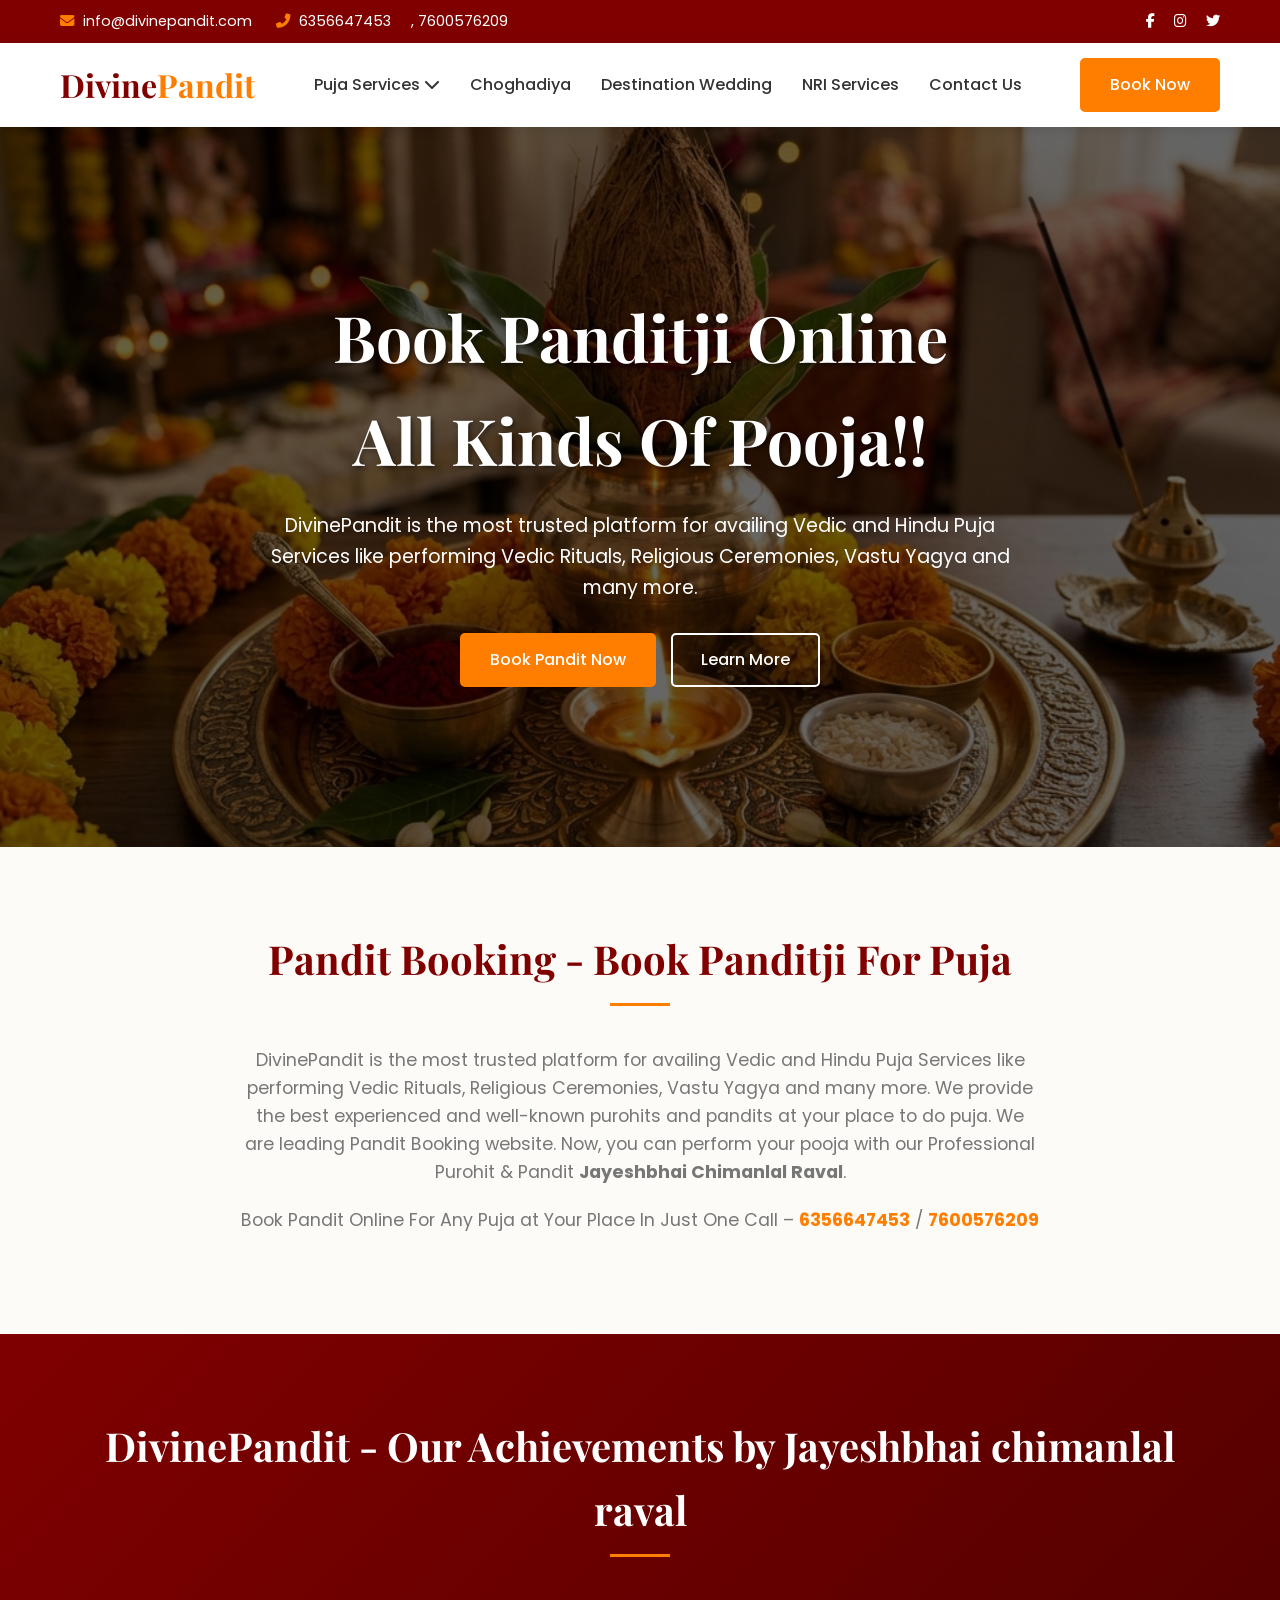
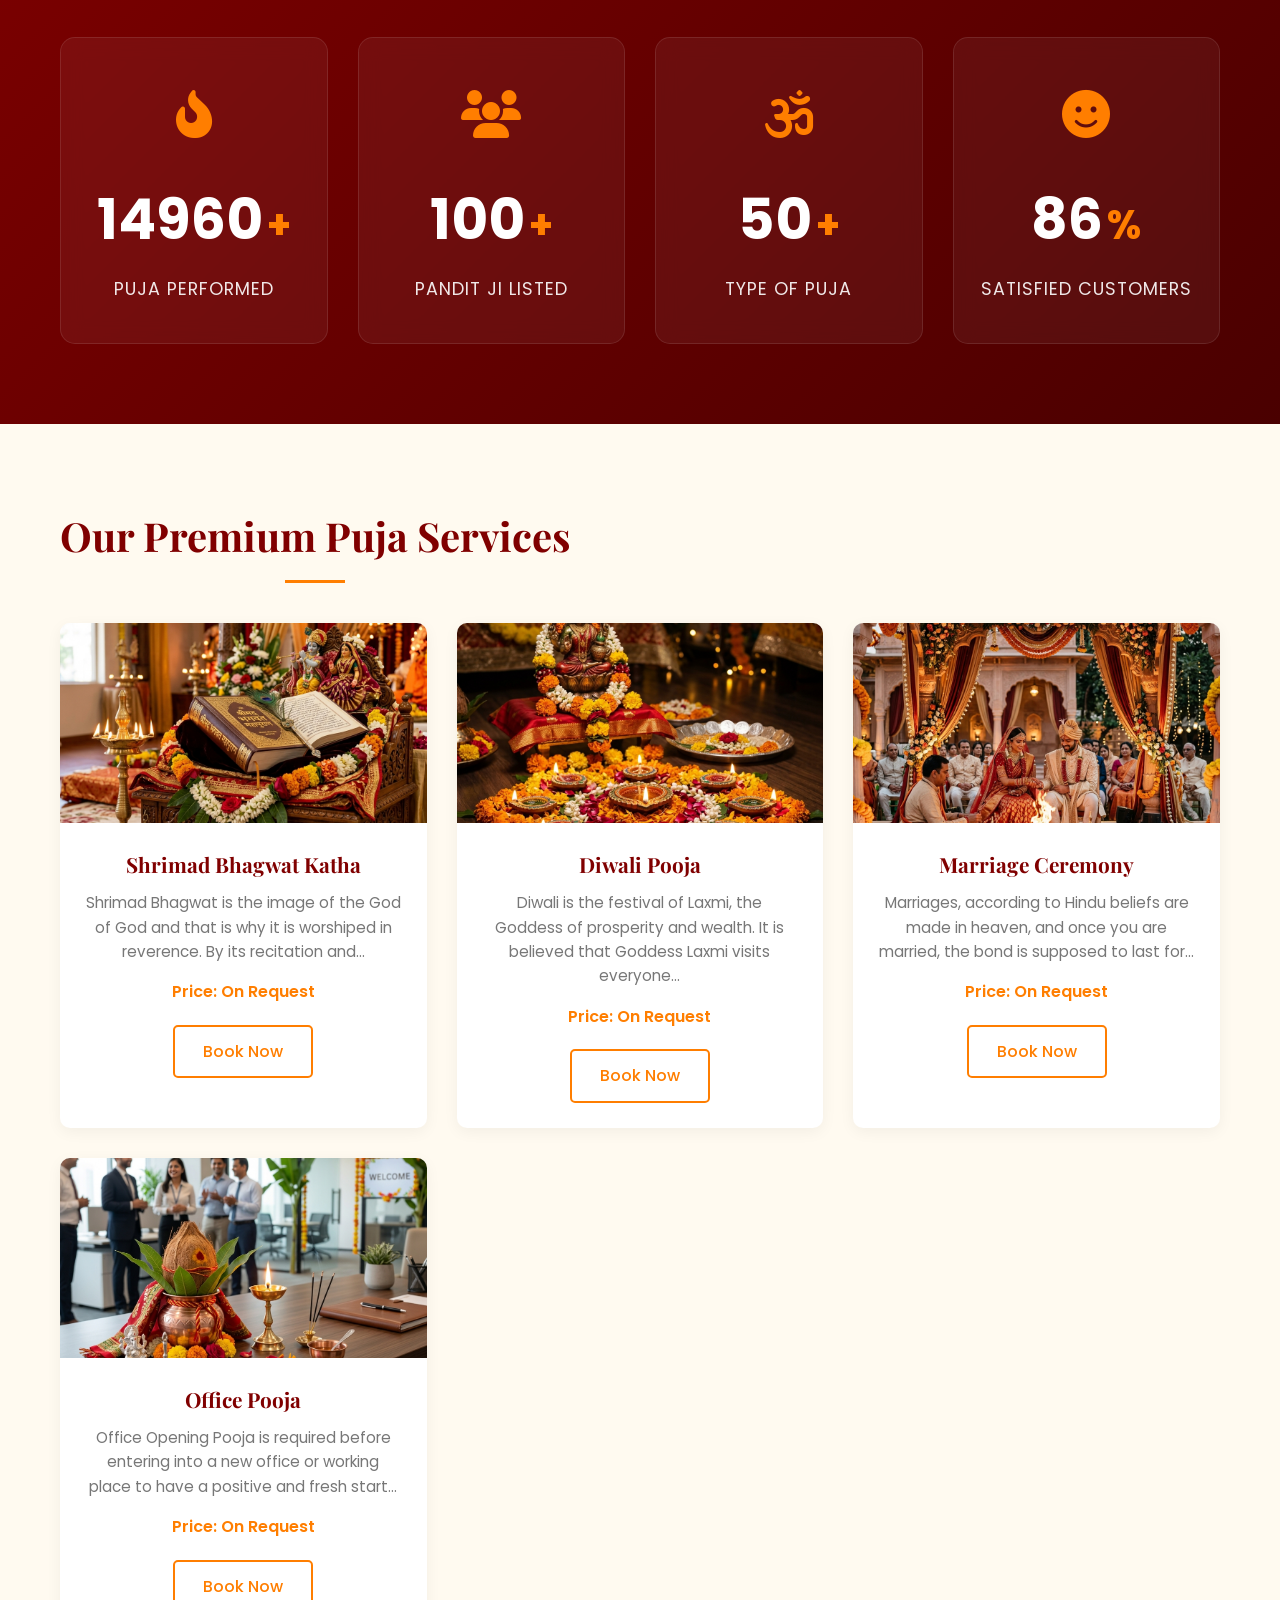
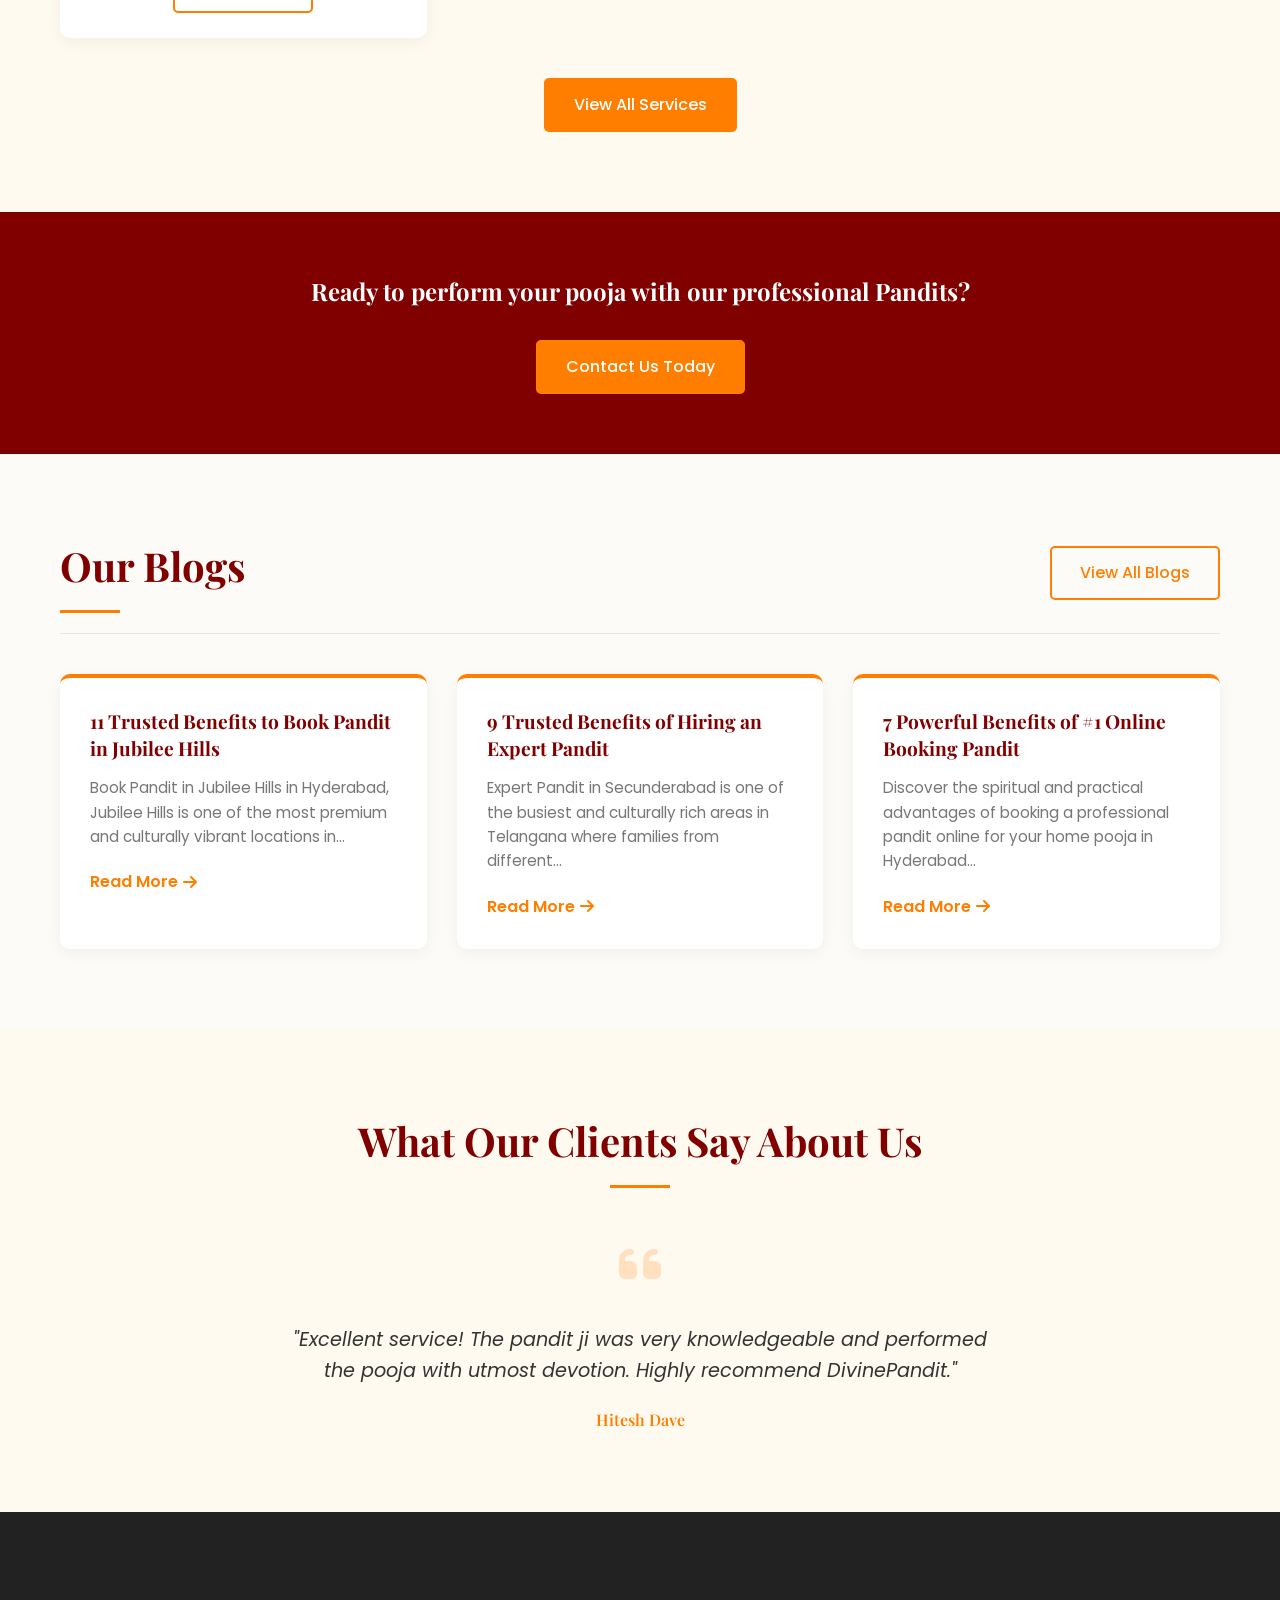
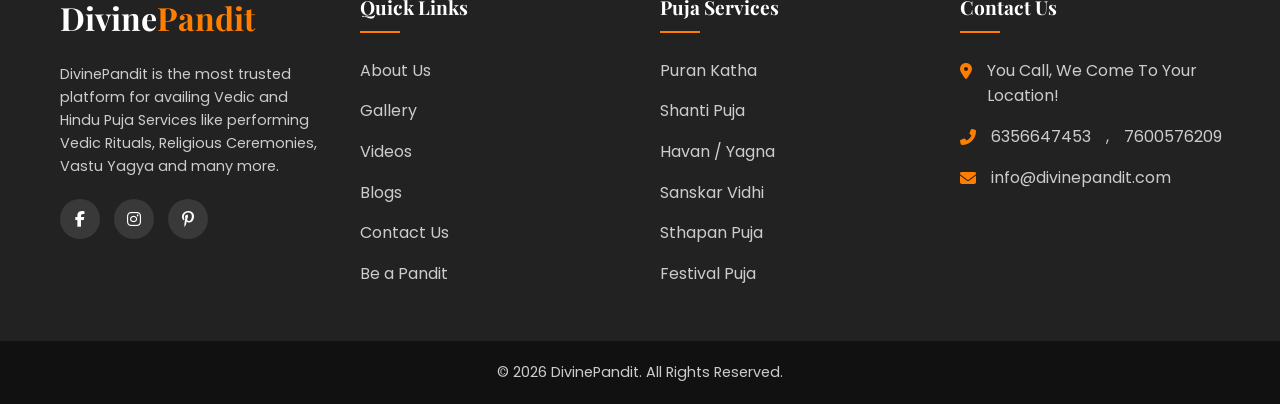
==== index.html @ 2e32670a "Initial commit" ====
<!DOCTYPE html>
<html lang="en">

<head>
    <meta charset="UTF-8">
    <meta name="viewport" content="width=device-width, initial-scale=1.0">
    <title>DivinePandit | Book Panditji Online</title>
    <meta name="description"
        content="Book online qualified and acknowledged Pandit ji for any occasions. Booking available for Havan Yagna, Marriage, Satyanarayan Katha, office puja, etc.">
    <!-- Google Fonts -->
    <link rel="preconnect" href="https://fonts.googleapis.com">
    <link rel="preconnect" href="https://fonts.gstatic.com" crossorigin>
    <link
        href="https://fonts.googleapis.com/css2?family=Poppins:wght@300;400;500;600;700&family=Playfair+Display:wght@500;700&display=swap"
        rel="stylesheet">
    <!-- FontAwesome for Icons -->
    <link rel="stylesheet" href="https://cdnjs.cloudflare.com/ajax/libs/font-awesome/6.4.0/css/all.min.css">
    <link rel="stylesheet" href="style.css">
</head>

<body>
    <!-- Topbar -->
    <div class="topbar">
        <div class="container">
            <div class="topbar-left">
                <a href="mailto:info@divinepandit.com"><i class="fas fa-envelope"></i> info@divinepandit.com</a>
                <a href="tel:+916356647453"><i class="fas fa-phone-alt"></i> 6356647453</a>,
                <a href="tel:+917600576209">7600576209</a>
            </div>
            <div class="topbar-right">
                <a href="#"><i class="fab fa-facebook-f"></i></a>
                <a href="#"><i class="fab fa-instagram"></i></a>
                <a href="#"><i class="fab fa-twitter"></i></a>
            </div>
        </div>
    </div>

    <!-- Header / Navbar -->
    <header class="header">
        <div class="container navbar">
            <a href="index.html" class="logo">
                Divine<span>Pandit</span>
            </a>
            <nav class="nav-links">
                <ul>
                    <li class="dropdown">
                        <a href="#services">Puja Services <i class="fas fa-chevron-down"></i></a>
                        <ul class="dropdown-menu">
                            <li class="dropdown-submenu">
                                <a href="#">Puran Katha <i class="fas fa-chevron-right"></i></a>
                                <ul class="dropdown-menu sub-menu">
                                    <li><a href="#">Bhagwat Katha</a></li>
                                    <li><a href="#">Shiv Maha Puran</a></li>
                                    <li><a href="#">Ram Katha</a></li>
                                    <li><a href="#">Shrimad Devi Bhagwat Puran</a></li>
                                </ul>
                            </li>
                            <li class="dropdown-submenu">
                                <a href="#">Shanti Puja <i class="fas fa-chevron-right"></i></a>
                                <ul class="dropdown-menu sub-menu">
                                    <li><a href="#">Narayanbali Pitrushraddh Vidhi</a></li>
                                    <li><a href="#">Kaal Sarp Yog</a></li>
                                    <li><a href="#">Nakshatra Shanti</a></li>
                                    <li><a href="#">Vastu Shanti</a></li>
                                    <li><a href="#">Nav Grah Shanti</a></li>
                                </ul>
                            </li>
                            <li class="dropdown-submenu">
                                <a href="#">Havan / Yagna <i class="fas fa-chevron-right"></i></a>
                                <ul class="dropdown-menu sub-menu">
                                    <li><a href="#">Marriage Ceremony</a></li>
                                    <li><a href="#">Shat Chandi Yagna</a></li>
                                    <li><a href="#">Rudra Havan</a></li>
                                    <li><a href="#">Sri Suktam Havan</a></li>
                                    <li><a href="#">Maha Mrityunjay Jap</a></li>
                                    <li><a href="#">Vishnu Yagna</a></li>
                                    <li><a href="#">Ganesh Yagna</a></li>
                                    <li><a href="#">Navchandi Yagna</a></li>
                                </ul>
                            </li>
                            <li class="dropdown-submenu">
                                <a href="#">Sanskar Vidhi <i class="fas fa-chevron-right"></i></a>
                                <ul class="dropdown-menu sub-menu">
                                    <li><a href="#">Chaul Sanskar</a></li>
                                    <li><a href="#">Namkaran Sanskar</a></li>
                                    <li><a href="#">Srimant Sanskar</a></li>
                                    <li><a href="#">Yagnopavit Sanskar</a></li>
                                </ul>
                            </li>
                            <li class="dropdown-submenu">
                                <a href="#">Sthapan Puja <i class="fas fa-chevron-right"></i></a>
                                <ul class="dropdown-menu sub-menu">
                                    <li><a href="#">Ghat Sthapna</a></li>
                                    <li><a href="#">Rudra Abhishek</a></li>
                                    <li><a href="#">Laghu Rudra</a></li>
                                    <li><a href="#">Maha Rudra Pooja</a></li>
                                    <li><a href="#">Ati Rudra Pooja</a></li>
                                    <li><a href="#">Murti Pranpratishtha</a></li>
                                </ul>
                            </li>
                            <li class="dropdown-submenu">
                                <a href="#">Festival Puja <i class="fas fa-chevron-right"></i></a>
                                <ul class="dropdown-menu sub-menu">
                                    <li><a href="#">Office Pooja</a></li>
                                    <li><a href="#">Diwali Pooja</a></li>
                                    <li><a href="#">Navratri Pooja</a></li>
                                    <li><a href="#">Durga Pooja</a></li>
                                    <li><a href="#">Lakshmi Pooja</a></li>
                                    <li><a href="#">Vishwakarma Pooja</a></li>
                                    <li><a href="#">Ganesh Pooja</a></li>
                                    <li><a href="#">SatyaNarayan Katha</a></li>
                                </ul>
                            </li>
                        </ul>
                    </li>
                    <li><a href="choghadiya.html">Choghadiya</a></li>
                    <li><a href="destination-wedding.html">Destination Wedding</a></li>
                    <li><a href="#">NRI Services</a></li>
                    <li><a href="contact-us.html">Contact Us</a></li>
                </ul>
            </nav>
            <div class="header-right">
                <a href="book-now.html" class="btn btn-primary">Book Now</a>
                <div class="mobile-menu-btn"><i class="fas fa-bars"></i></div>
            </div>
        </div>
    </header>

    <main>
        <!-- Hero Section -->
        <section class="hero"
            style="background-image: linear-gradient(rgba(0, 0, 0, 0.6), rgba(0, 0, 0, 0.6)), url('assets/images/hero_banner_1779175566471.png');">
            <div class="container hero-content">
                <h1>Book Panditji Online <br>All Kinds Of Pooja!!</h1>
                <p>DivinePandit is the most trusted platform for availing Vedic and Hindu Puja Services like performing
                    Vedic Rituals, Religious Ceremonies, Vastu Yagya and many more.</p>
                <div class="hero-buttons">
                    <a href="book-now.html" class="btn btn-primary">Book Pandit Now</a>
                    <a href="#" class="btn btn-secondary">Learn More</a>
                </div>
            </div>
        </section>

        <!-- About Intro Section -->
        <section class="intro-section section-padding">
            <div class="container text-center">
                <h2 class="section-title">Pandit Booking - Book Panditji For Puja</h2>
                <p class="intro-text">DivinePandit is the most trusted platform for availing Vedic and Hindu Puja
                    Services like performing Vedic Rituals, Religious Ceremonies, Vastu Yagya and many more. We provide
                    the best experienced and well-known purohits and pandits at your place to do puja. We are leading
                    Pandit Booking website. Now, you can perform your pooja with our Professional Purohit & Pandit
                    <strong>Jayeshbhai Chimanlal Raval</strong>.
                </p>
                <p class="intro-text">Book Pandit Online For Any Puja at Your Place In Just One Call – <a
                        href="tel:+916356647453" style="color: var(--primary-color); font-weight: bold;">6356647453</a>
                    / <a href="tel:+917600576209" style="color: var(--primary-color); font-weight: bold;">7600576209</a>
                </p>
            </div>
        </section>

        <!-- Achievements Section -->
        <section class="achievements-section section-padding">
            <div class="container text-center">
                <h2 class="section-title text-white">DivinePandit - Our Achievements by Jayeshbhai chimanlal raval</h2>
                <div class="achievements-grid">
                    <div class="achievement-card">
                        <div class="achievement-icon">
                            <i class="fas fa-fire-flame-curved"></i>
                        </div>
                        <h3 class="counter" data-target="17000">0</h3>
                        <span>+</span>
                        <p>Puja Performed</p>
                    </div>
                    <div class="achievement-card">
                        <div class="achievement-icon">
                            <i class="fas fa-users"></i>
                        </div>
                        <h3 class="counter" data-target="100+">100</h3>
                        <span>+</span>
                        <p>Pandit ji Listed</p>
                    </div>
                    <div class="achievement-card">
                        <div class="achievement-icon">
                            <i class="fas fa-om"></i>
                        </div>
                        <h3 class="counter" data-target="">50</h3>
                        <span>+</span>
                        <p>Type of Puja</p>
                    </div>
                    <div class="achievement-card">
                        <div class="achievement-icon">
                            <i class="fas fa-face-smile"></i>
                        </div>
                        <h3 class="counter" data-target="95">0</h3>
                        <span>%</span>
                        <p>Satisfied Customers</p>
                    </div>
                </div>
            </div>
        </section>

        <!-- Services Section -->
        <section id="services" class="services-section section-padding bg-light">
            <div class="container">
                <h2 class="section-title">Our Premium Puja Services</h2>
                <div class="services-grid">
                    <!-- Service Card 1 -->
                    <div class="service-card">
                        <div class="service-img">
                            <img src="assets/images/service_bhagwat_1779175597690.png" alt="Bhagwat Katha">
                        </div>
                        <div class="service-info">
                            <h3>Shrimad Bhagwat Katha</h3>
                            <p>Shrimad Bhagwat is the image of the God of God and that is why it is worshiped in
                                reverence. By its recitation and...</p>
                            <span class="price">Price: On Request</span>
                            <a href="book-now.html" class="btn btn-outline">Book Now</a>
                        </div>
                    </div>
                    <!-- Service Card 2 -->
                    <div class="service-card">
                        <div class="service-img">
                            <img src="assets/images/service_diwali_1779175619459.png" alt="Diwali Pooja">
                        </div>
                        <div class="service-info">
                            <h3>Diwali Pooja</h3>
                            <p>Diwali is the festival of Laxmi, the Goddess of prosperity and wealth. It is believed
                                that Goddess Laxmi visits everyone...</p>
                            <span class="price">Price: On Request</span>
                            <a href="book-now.html" class="btn btn-outline">Book Now</a>
                        </div>
                    </div>
                    <!-- Service Card 3 -->
                    <div class="service-card">
                        <div class="service-img">
                            <img src="assets/images/service_wedding_1779175635843.png" alt="Marriage Ceremony">
                        </div>
                        <div class="service-info">
                            <h3>Marriage Ceremony</h3>
                            <p>Marriages, according to Hindu beliefs are made in heaven, and once you are married, the
                                bond is supposed to last for...</p>
                            <span class="price">Price: On Request</span>
                            <a href="book-now.html" class="btn btn-outline">Book Now</a>
                        </div>
                    </div>
                    <!-- Service Card 4 -->
                    <div class="service-card">
                        <div class="service-img">
                            <img src="assets/images/service_office_1779175653018.png" alt="Office Pooja">
                        </div>
                        <div class="service-info">
                            <h3>Office Pooja</h3>
                            <p>Office Opening Pooja is required before entering into a new office or working place to
                                have a positive and fresh start...</p>
                            <span class="price">Price: On Request</span>
                            <a href="book-now.html" class="btn btn-outline">Book Now</a>
                        </div>
                    </div>
                </div>
                <div class="text-center" style="margin-top: 40px;">
                    <a href="#" class="btn btn-primary">View All Services</a>
                </div>
            </div>
        </section>

        <!-- Call to Action -->
        <section class="cta-section">
            <div class="container text-center">
                <h2>Ready to perform your pooja with our professional Pandits?</h2>
                <a href="book-now.html" class="btn btn-primary" style="margin-top: 20px;">Contact Us Today</a>
            </div>
        </section>

        <!-- Blogs Section -->
        <section class="blogs-section section-padding">
            <div class="container">
                <div class="section-header-flex">
                    <h2 class="section-title" style="margin-bottom: 0;">Our Blogs</h2>
                    <a href="#" class="btn btn-outline">View All Blogs</a>
                </div>
                <div class="blogs-grid" style="margin-top: 40px;">
                    <!-- Blog Card 1 -->
                    <div class="blog-card">
                        <div class="blog-info">
                            <h3><a href="#">11 Trusted Benefits to Book Pandit in Jubilee Hills</a></h3>
                            <p>Book Pandit in Jubilee Hills in Hyderabad, Jubilee Hills is one of the most premium and
                                culturally vibrant locations in...</p>
                            <a href="#" class="read-more">Read More <i class="fas fa-arrow-right"></i></a>
                        </div>
                    </div>
                    <!-- Blog Card 2 -->
                    <div class="blog-card">
                        <div class="blog-info">
                            <h3><a href="#">9 Trusted Benefits of Hiring an Expert Pandit</a></h3>
                            <p>Expert Pandit in Secunderabad is one of the busiest and culturally rich areas in
                                Telangana where families from different...</p>
                            <a href="#" class="read-more">Read More <i class="fas fa-arrow-right"></i></a>
                        </div>
                    </div>
                    <!-- Blog Card 3 -->
                    <div class="blog-card">
                        <div class="blog-info">
                            <h3><a href="#">7 Powerful Benefits of #1 Online Booking Pandit</a></h3>
                            <p>Discover the spiritual and practical advantages of booking a professional pandit online
                                for your home pooja in Hyderabad...</p>
                            <a href="#" class="read-more">Read More <i class="fas fa-arrow-right"></i></a>
                        </div>
                    </div>
                </div>
            </div>
        </section>

        <!-- Testimonials Section -->
        <section class="testimonials-section section-padding bg-light">
            <div class="container text-center">
                <h2 class="section-title">What Our Clients Say About Us</h2>
                <div class="testimonial-slider">
                    <div class="testimonial-item active">
                        <div class="quote-icon"><i class="fas fa-quote-left"></i></div>
                        <p class="testimonial-text">"Excellent service! The pandit ji was very knowledgeable and
                            performed the pooja with utmost devotion. Highly recommend DivinePandit."</p>
                        <h4 class="client-name">Hitesh Dave</h4>
                    </div>
                    <!-- Adding just one visible for now, can be slider later -->
                </div>
            </div>
        </section>
    </main>

    <!-- Footer -->
    <footer class="footer">
        <div class="container">
            <div class="footer-grid">
                <div class="footer-widget about-widget">
                    <a href="index.html" class="logo footer-logo">
                        Divine<span>Pandit</span>
                    </a>
                    <p>DivinePandit is the most trusted platform for availing Vedic and Hindu Puja Services like
                        performing Vedic Rituals, Religious Ceremonies, Vastu Yagya and many more.</p>
                    <div class="social-links">
                        <a href="#"><i class="fab fa-facebook-f"></i></a>
                        <a href="#"><i class="fab fa-instagram"></i></a>
                        <a href="#"><i class="fab fa-pinterest-p"></i></a>
                    </div>
                </div>
                <div class="footer-widget links-widget">
                    <h3>Quick Links</h3>
                    <ul>
                        <li><a href="#">About Us</a></li>
                        <li><a href="#">Gallery</a></li>
                        <li><a href="#">Videos</a></li>
                        <li><a href="#">Blogs</a></li>
                        <li><a href="#">Contact Us</a></li>
                        <li><a href="#">Be a Pandit</a></li>
                    </ul>
                </div>
                <div class="footer-widget services-widget">
                    <h3>Puja Services</h3>
                    <ul>
                        <li><a href="#">Puran Katha</a></li>
                        <li><a href="#">Shanti Puja</a></li>
                        <li><a href="#">Havan / Yagna</a></li>
                        <li><a href="#">Sanskar Vidhi</a></li>
                        <li><a href="#">Sthapan Puja</a></li>
                        <li><a href="#">Festival Puja</a></li>
                    </ul>
                </div>
                <div class="footer-widget contact-widget">
                    <h3>Contact Us</h3>
                    <ul>
                        <li><i class="fas fa-map-marker-alt"></i> You Call, We Come To Your Location!</li>
                        <li><i class="fas fa-phone-alt"></i> <a href="tel:+916356647453">6356647453</a>, <a
                                href="tel:+917600576209">7600576209</a></li>
                        <li><i class="fas fa-envelope"></i> <a
                                href="mailto:info@divinepandit.com">info@divinepandit.com</a></li>
                    </ul>
                </div>
            </div>
        </div>
        <div class="footer-bottom">
            <div class="container text-center">
                <p>&copy; 2026 DivinePandit. All Rights Reserved.</p>
            </div>
        </div>
    </footer>

    <script src="script.js"></script>
</body>

</html>
---- style.css ----
/* style.css */
:root {
    --primary-color: #ff7e00; /* Saffron / Orange */
    --secondary-color: #800000; /* Maroon */
    --text-dark: #333333;
    --text-light: #777777;
    --bg-light: #fdfbf7;
    --white: #ffffff;
    --border-color: #e5e5e5;
    --font-primary: 'Poppins', sans-serif;
    --font-heading: 'Playfair Display', serif;
    --transition: all 0.3s ease;
    --shadow: 0 4px 15px rgba(0, 0, 0, 0.05);
    --shadow-hover: 0 10px 25px rgba(0, 0, 0, 0.1);
}

* {
    margin: 0;
    padding: 0;
    box-sizing: border-box;
}

body {
    font-family: var(--font-primary);
    color: var(--text-dark);
    background-color: var(--bg-light);
    line-height: 1.6;
    overflow-x: hidden;
}

a {
    text-decoration: none;
    color: inherit;
}

ul {
    list-style: none;
}

.container {
    width: 100%;
    max-width: 1200px;
    margin: 0 auto;
    padding: 0 20px;
}

.text-center {
    text-align: center;
}

.section-padding {
    padding: 80px 0;
}

.bg-light {
    background-color: #fffaf0;
}

/* Typography */
h1, h2, h3, h4 {
    font-family: var(--font-heading);
    color: var(--secondary-color);
}

.section-title {
    font-size: 2.5rem;
    margin-bottom: 40px;
    position: relative;
    padding-bottom: 15px;
    display: inline-block;
}

.section-title::after {
    content: '';
    position: absolute;
    bottom: 0;
    left: 50%;
    transform: translateX(-50%);
    width: 60px;
    height: 3px;
    background-color: var(--primary-color);
}

.section-header-flex .section-title::after {
    left: 0;
    transform: none;
}

.section-header-flex {
    display: flex;
    justify-content: space-between;
    align-items: center;
    border-bottom: 1px solid var(--border-color);
    padding-bottom: 20px;
}

/* Buttons */
.btn {
    display: inline-block;
    padding: 12px 28px;
    border-radius: 5px;
    font-weight: 500;
    transition: var(--transition);
    cursor: pointer;
    text-align: center;
}

.btn-primary {
    background-color: var(--primary-color);
    color: var(--white);
    border: 2px solid var(--primary-color);
}

.btn-primary:hover {
    background-color: transparent;
    color: var(--primary-color);
}

.btn-secondary {
    background-color: transparent;
    color: var(--white);
    border: 2px solid var(--white);
}

.btn-secondary:hover {
    background-color: var(--white);
    color: var(--primary-color);
}

.btn-outline {
    background-color: transparent;
    color: var(--primary-color);
    border: 2px solid var(--primary-color);
}

.btn-outline:hover {
    background-color: var(--primary-color);
    color: var(--white);
}

/* Topbar */
.topbar {
    background-color: var(--secondary-color);
    color: var(--white);
    padding: 10px 0;
    font-size: 0.9rem;
}

.topbar .container {
    display: flex;
    justify-content: space-between;
    align-items: center;
}

.topbar-left a {
    margin-right: 20px;
    transition: var(--transition);
}

.topbar-left a:hover {
    color: var(--primary-color);
}

.topbar-left i {
    margin-right: 5px;
    color: var(--primary-color);
}

.topbar-right a {
    margin-left: 15px;
    transition: var(--transition);
}

.topbar-right a:hover {
    color: var(--primary-color);
}

/* Header */
.header {
    background-color: var(--white);
    box-shadow: 0 2px 10px rgba(0,0,0,0.1);
    position: sticky;
    top: 0;
    z-index: 1000;
}

.header .navbar {
    display: flex;
    justify-content: space-between;
    align-items: center;
    padding: 15px 20px;
}

.logo {
    font-family: var(--font-heading);
    font-size: 2rem;
    font-weight: 700;
    color: var(--secondary-color);
}

.logo span {
    color: var(--primary-color);
}

.nav-links > ul {
    display: flex;
    align-items: center;
}

.nav-links > ul > li {
    margin: 0 15px;
    position: relative;
}

.nav-links a {
    font-weight: 500;
    font-size: 1rem;
    padding: 10px 0;
    transition: var(--transition);
}

.nav-links a:hover {
    color: var(--primary-color);
}

/* Dropdown */
.dropdown-menu {
    display: none;
    position: absolute;
    top: 100%;
    left: 0;
    background-color: var(--white);
    box-shadow: var(--shadow);
    min-width: 250px;
    border-top: 3px solid var(--primary-color);
    z-index: 10;
}

.dropdown:hover > .dropdown-menu {
    display: block;
}

.dropdown-menu li {
    margin: 0 !important;
    position: relative;
}

/* Nested Dropdown */
.dropdown-submenu {
    position: relative;
}

.dropdown-submenu:hover > .sub-menu {
    display: block;
}

.dropdown-menu .sub-menu {
    top: 0;
    left: 100%;
    margin-top: -3px; /* Align with border-top */
    position: absolute;
    display: none;
}

.dropdown-menu .sub-menu li {
    width: 100%;
}

.dropdown-menu li a {
    display: flex !important;
    justify-content: space-between;
    align-items: center;
    padding: 10px 20px !important;
    border-bottom: 1px solid var(--border-color);
    white-space: nowrap; /* Prevent wrapping */
}

.dropdown-menu li a:hover {
    background-color: var(--bg-light);
    color: var(--primary-color);
    padding-left: 25px !important;
}

.header-right {
    display: flex;
    align-items: center;
}

.mobile-menu-btn {
    display: none;
    font-size: 1.5rem;
    margin-left: 15px;
    cursor: pointer;
    color: var(--secondary-color);
}

/* Hero Section */
.hero {
    height: 80vh;
    min-height: 600px;
    background-size: cover;
    background-position: center;
    background-attachment: fixed;
    display: flex;
    align-items: center;
    justify-content: center;
    text-align: center;
    color: var(--white);
}

.hero-content {
    max-width: 800px;
}

.hero h1 {
    font-size: 4rem;
    color: var(--white);
    margin-bottom: 20px;
    text-shadow: 2px 2px 4px rgba(0,0,0,0.5);
    animation: fadeInUp 1s ease;
}

.hero p {
    font-size: 1.2rem;
    margin-bottom: 30px;
    animation: fadeInUp 1.2s ease;
}

.hero-buttons {
    display: flex;
    gap: 15px;
    justify-content: center;
    animation: fadeInUp 1.4s ease;
}

/* Intro Section */
.intro-text {
    font-size: 1.1rem;
    max-width: 800px;
    margin: 0 auto 20px;
    color: var(--text-light);
}

/* Achievements Section */
.achievements-section {
    background: linear-gradient(135deg, var(--secondary-color), #4a0000);
    color: var(--white);
    position: relative;
}

.text-white {
    color: var(--white) !important;
}

.achievements-grid {
    display: grid;
    grid-template-columns: repeat(auto-fit, minmax(200px, 1fr));
    gap: 30px;
    margin-top: 40px;
}

.achievement-card {
    background: rgba(255, 255, 255, 0.05);
    border: 1px solid rgba(255, 255, 255, 0.1);
    backdrop-filter: blur(10px);
    border-radius: 15px;
    padding: 40px 20px;
    transition: transform 0.3s ease;
}

.achievement-card:hover {
    transform: translateY(-10px);
    background: rgba(255, 255, 255, 0.1);
}

.achievement-icon {
    font-size: 3rem;
    color: var(--primary-color);
    margin-bottom: 20px;
}

.achievement-card h3 {
    font-size: 3.5rem;
    color: var(--white);
    display: inline-block;
    margin-bottom: 0;
    font-family: var(--font-primary);
}

.achievement-card span {
    font-size: 2.5rem;
    color: var(--primary-color);
    font-weight: 700;
}

.achievement-card p {
    font-size: 1.1rem;
    margin-top: 10px;
    text-transform: uppercase;
    letter-spacing: 1px;
    opacity: 0.9;
}

/* Services */
.services-grid {
    display: grid;
    grid-template-columns: repeat(auto-fit, minmax(280px, 1fr));
    gap: 30px;
}

.service-card {
    background: var(--white);
    border-radius: 10px;
    overflow: hidden;
    box-shadow: var(--shadow);
    transition: var(--transition);
}

.service-card:hover {
    transform: translateY(-10px);
    box-shadow: var(--shadow-hover);
}

.service-img {
    height: 200px;
    overflow: hidden;
}

.service-img img {
    width: 100%;
    height: 100%;
    object-fit: cover;
    transition: transform 0.5s ease;
}

.service-card:hover .service-img img {
    transform: scale(1.1);
}

.service-info {
    padding: 25px;
    text-align: center;
}

.service-info h3 {
    font-size: 1.3rem;
    margin-bottom: 10px;
}

.service-info p {
    color: var(--text-light);
    margin-bottom: 15px;
    font-size: 0.95rem;
}

.service-info .price {
    display: block;
    font-weight: 600;
    color: var(--primary-color);
    margin-bottom: 20px;
}

/* CTA Section */
.cta-section {
    background-color: var(--secondary-color);
    color: var(--white);
    padding: 60px 0;
}

.cta-section h2 {
    color: var(--white);
    margin-bottom: 10px;
}

/* Blogs */
.blogs-grid {
    display: grid;
    grid-template-columns: repeat(auto-fit, minmax(300px, 1fr));
    gap: 30px;
}

.blog-card {
    background: var(--white);
    border-radius: 10px;
    padding: 30px;
    box-shadow: var(--shadow);
    transition: var(--transition);
    border-top: 4px solid var(--primary-color);
}

.blog-card:hover {
    transform: translateY(-5px);
    box-shadow: var(--shadow-hover);
}

.blog-info h3 {
    font-size: 1.2rem;
    margin-bottom: 15px;
    line-height: 1.4;
}

.blog-info h3 a {
    transition: var(--transition);
}

.blog-info h3 a:hover {
    color: var(--primary-color);
}

.blog-info p {
    color: var(--text-light);
    margin-bottom: 20px;
    font-size: 0.95rem;
}

.read-more {
    font-weight: 600;
    color: var(--primary-color);
    display: inline-flex;
    align-items: center;
    gap: 5px;
    transition: var(--transition);
}

.read-more:hover {
    color: var(--secondary-color);
    gap: 10px;
}

/* Testimonials */
.testimonial-item {
    max-width: 700px;
    margin: 0 auto;
}

.quote-icon {
    font-size: 3rem;
    color: rgba(255, 126, 0, 0.2);
    margin-bottom: 20px;
}

.testimonial-text {
    font-size: 1.2rem;
    font-style: italic;
    color: var(--text-dark);
    margin-bottom: 20px;
}

.client-name {
    color: var(--primary-color);
    font-weight: 600;
}

/* Footer */
.footer {
    background-color: #222222;
    color: #cccccc;
    padding-top: 80px;
}

.footer-grid {
    display: grid;
    grid-template-columns: repeat(auto-fit, minmax(200px, 1fr));
    gap: 40px;
    margin-bottom: 40px;
}

.footer-logo {
    color: var(--white);
    display: block;
    margin-bottom: 20px;
}

.about-widget p {
    margin-bottom: 20px;
    font-size: 0.9rem;
}

.social-links a {
    display: inline-flex;
    align-items: center;
    justify-content: center;
    width: 40px;
    height: 40px;
    background-color: rgba(255,255,255,0.1);
    color: var(--white);
    border-radius: 50%;
    margin-right: 10px;
    transition: var(--transition);
}

.social-links a:hover {
    background-color: var(--primary-color);
}

.footer-widget h3 {
    color: var(--white);
    margin-bottom: 25px;
    font-size: 1.2rem;
    position: relative;
    padding-bottom: 10px;
}

.footer-widget h3::after {
    content: '';
    position: absolute;
    bottom: 0;
    left: 0;
    width: 40px;
    height: 2px;
    background-color: var(--primary-color);
}

.footer-widget ul li {
    margin-bottom: 15px;
}

.footer-widget ul li a {
    transition: var(--transition);
}

.footer-widget ul li a:hover {
    color: var(--primary-color);
    padding-left: 5px;
}

.contact-widget ul li {
    display: flex;
    gap: 15px;
}

.contact-widget ul li i {
    color: var(--primary-color);
    margin-top: 5px;
}

.footer-bottom {
    background-color: #111111;
    padding: 20px 0;
    font-size: 0.9rem;
}

/* Animations */
@keyframes fadeInUp {
    from { opacity: 0; transform: translateY(30px); }
    to { opacity: 1; transform: translateY(0); }
}

/* Responsive Styles */
@media (max-width: 992px) {
    .hero h1 {
        font-size: 3rem;
    }
    .nav-links {
        display: none;
        position: absolute;
        top: 100%;
        left: 0;
        width: 100%;
        background-color: var(--white);
        box-shadow: 0 5px 10px rgba(0,0,0,0.1);
        padding: 20px;
    }
    .nav-links.active {
        display: block;
    }
    .nav-links > ul {
        flex-direction: column;
        align-items: flex-start;
    }
    .nav-links > ul > li {
        margin: 10px 0;
        width: 100%;
    }
    .dropdown-menu {
        position: static;
        box-shadow: none;
        border: none;
        padding-left: 20px;
        display: none;
    }
    .dropdown.active .dropdown-menu {
        display: block;
    }
    .mobile-menu-btn {
        display: block;
    }
    .topbar {
        display: none;
    }
    .section-padding {
        padding: 50px 0;
    }
}

@media (max-width: 576px) {
    .hero h1 {
        font-size: 2.2rem;
    }
    .hero-buttons {
        flex-direction: column;
    }
    .section-header-flex {
        flex-direction: column;
        align-items: flex-start;
        gap: 15px;
    }
}

/* Booking Section */
.booking-container {
    display: flex;
    gap: 40px;
    align-items: flex-start;
}

.booking-form-wrapper {
    flex: 1;
    background-color: #fae6e6; /* Pale pink */
    padding: 40px;
    border-radius: 10px;
}

.booking-qr-wrapper {
    flex: 0 0 350px;
}

/* Unique Form Design */
.center-form {
    justify-content: center;
}

.unique-form {
    max-width: 800px;
    width: 100%;
    background: var(--white) !important;
    padding: 50px !important;
    border-radius: 20px !important;
    box-shadow: 0 15px 40px rgba(0,0,0,0.08);
    border-top: 5px solid var(--primary-color);
}

.form-header h2 {
    font-size: 2.2rem;
    color: var(--secondary-color);
    margin-bottom: 10px;
}

.form-header p {
    color: var(--text-light);
    margin-bottom: 30px;
}

.booking-form label {
    display: block;
    font-weight: 600;
    margin-bottom: 8px;
    font-size: 0.95rem;
    color: var(--text-dark);
}

.input-with-icon {
    position: relative;
}

.input-with-icon i {
    position: absolute;
    left: 15px;
    top: 50%;
    transform: translateY(-50%);
    color: var(--primary-color);
    font-size: 1.1rem;
}

.input-with-icon.align-top i {
    top: 0;
    transform: none;
}

.input-with-icon .form-control {
    padding-left: 45px;
    background-color: #f8f9fa;
    border: 1px solid #e9ecef;
    transition: var(--transition);
}

.input-with-icon .form-control:focus {
    outline: none;
    border-color: var(--primary-color);
    box-shadow: 0 0 0 3px rgba(255, 126, 0, 0.1);
    background-color: var(--white);
}

.form-row {
    display: flex;
    gap: 20px;
    margin-bottom: 20px;
}

.form-group {
    flex: 1;
    margin-bottom: 20px;
}

.form-row .form-group {
    margin-bottom: 0;
}

.form-control {
    width: 100%;
    padding: 12px 15px;
    border: 1px solid #ccc;
    border-radius: 5px;
    font-family: var(--font-primary);
    font-size: 1rem;
    background-color: white;
}

.radio-group {
    display: flex;
    align-items: center;
    gap: 15px;
}

.radio-group > label {
    font-weight: 500;
    color: var(--text-dark);
}

.radio-options {
    display: flex;
    gap: 15px;
}

.radio-options label {
    display: flex;
    align-items: center;
    gap: 5px;
    cursor: pointer;
}

.btn-submit {
    background: linear-gradient(to right, #25D366, #128C7E); /* WhatsApp Colors */
    color: white;
    border: none;
    padding: 15px 40px;
    font-size: 1.2rem;
    font-weight: 600;
    border-radius: 25px;
    cursor: pointer;
    text-transform: uppercase;
    transition: var(--transition);
    width: 100%;
    max-width: 350px;
    box-shadow: 0 5px 15px rgba(37, 211, 102, 0.3);
}

.btn-submit i {
    margin-right: 8px;
    font-size: 1.4rem;
}

.btn-submit:hover {
    background: linear-gradient(to right, #128C7E, #075E54);
    transform: translateY(-3px);
    box-shadow: 0 8px 20px rgba(37, 211, 102, 0.4);
}

@media (max-width: 992px) {
    .booking-container {
        flex-direction: column;
    }
    .booking-qr-wrapper {
        flex: 1;
        width: 100%;
        margin-top: 30px;
    }
}

@media (max-width: 576px) {
    .form-row {
        flex-direction: column;
        gap: 20px;
    }
}

/* Choghadiya Styles */
.choghadiya-calc-section {
    background-color: #fcfcfc;
}

.date-picker-wrapper {
    background: white;
    padding: 20px 40px;
    border-radius: 10px;
    box-shadow: 0 5px 20px rgba(0,0,0,0.05);
    display: inline-block;
    border: 1px solid var(--border-color);
}

.date-picker-wrapper h3 {
    color: var(--primary-color);
    margin: 0;
    font-size: 1.5rem;
}

.choghadiya-tables-container {
    display: flex;
    gap: 30px;
    justify-content: center;
    flex-wrap: wrap;
}

.choghadiya-table-wrapper {
    flex: 1;
    min-width: 300px;
    max-width: 500px;
    background: white;
    border-radius: 10px;
    box-shadow: 0 5px 15px rgba(0,0,0,0.05);
    overflow: hidden;
}

.table-title {
    background-color: var(--secondary-color);
    color: white;
    padding: 15px;
    margin: 0;
    text-align: center;
    font-size: 1.2rem;
    font-family: var(--font-secondary);
}

.choghadiya-table {
    width: 100%;
    border-collapse: collapse;
}

.choghadiya-table th, 
.choghadiya-table td {
    padding: 12px 15px;
    border-bottom: 1px solid #eee;
    text-align: center;
}

.choghadiya-table th {
    background-color: #f8f9fa;
    color: var(--text-dark);
    font-weight: 600;
}

/* Row colors based on good/bad/neutral */
.choghadiya-table tr.good td {
    background-color: rgba(40, 167, 69, 0.05);
    color: #28a745;
}

.choghadiya-table tr.bad td {
    background-color: rgba(220, 53, 69, 0.05);
    color: #dc3545;
}

.choghadiya-table tr.neutral td {
    background-color: rgba(255, 193, 7, 0.05);
    color: #d39e00;
}

.choghadiya-table tr td strong {
    font-weight: 600;
}

/* Contact Us Page Styles */
.contact-card {
    background: white;
    padding: 40px 20px;
    border-radius: 10px;
    box-shadow: 0 5px 25px rgba(0,0,0,0.05);
    text-align: center;
    flex: 1;
    min-width: 250px;
    transition: var(--transition);
}

.contact-card:hover {
    transform: translateY(-5px);
    box-shadow: 0 10px 30px rgba(0,0,0,0.1);
}

.contact-card .card-icon {
    background-color: #ff0000;
    color: white;
    width: 60px;
    height: 60px;
    line-height: 60px;
    border-radius: 50%;
    font-size: 1.5rem;
    margin: 0 auto 20px;
}

.contact-card h3 {
    font-family: var(--font-primary);
    font-size: 1.2rem;
    margin-bottom: 15px;
    color: var(--text-dark);
}

.contact-card p,
.contact-card a {
    color: var(--primary-color);
    font-size: 1rem;
    text-decoration: none;
    line-height: 1.6;
}

.contact-card a:hover {
    text-decoration: underline;
}

.inquiry-form-container {
    background: white;
    padding: 50px;
    border-radius: 10px;
    box-shadow: 0 5px 25px rgba(0,0,0,0.05);
    max-width: 800px;
    margin: 0 auto;
}

.form-title {
    color: #ff0000;
    text-align: center;
    font-family: var(--font-primary);
    margin-bottom: 30px;
    font-size: 1.8rem;
}
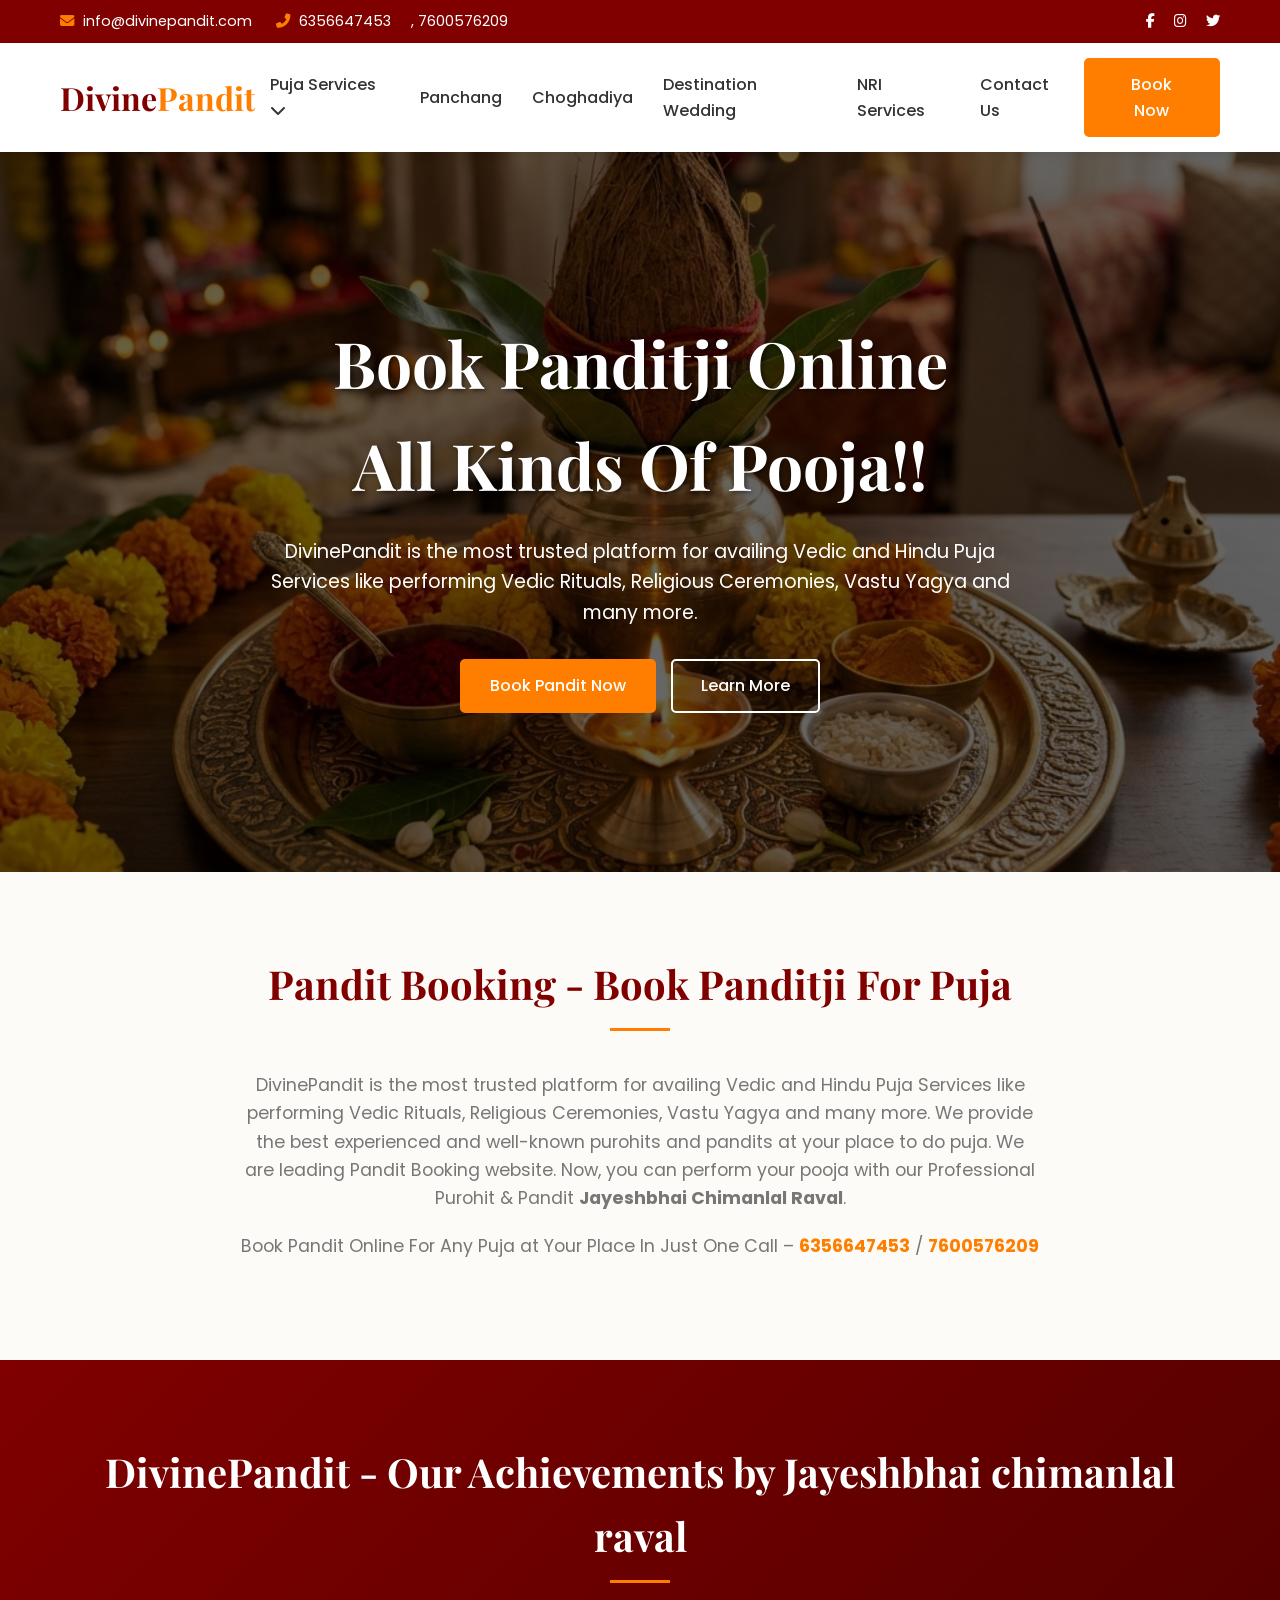
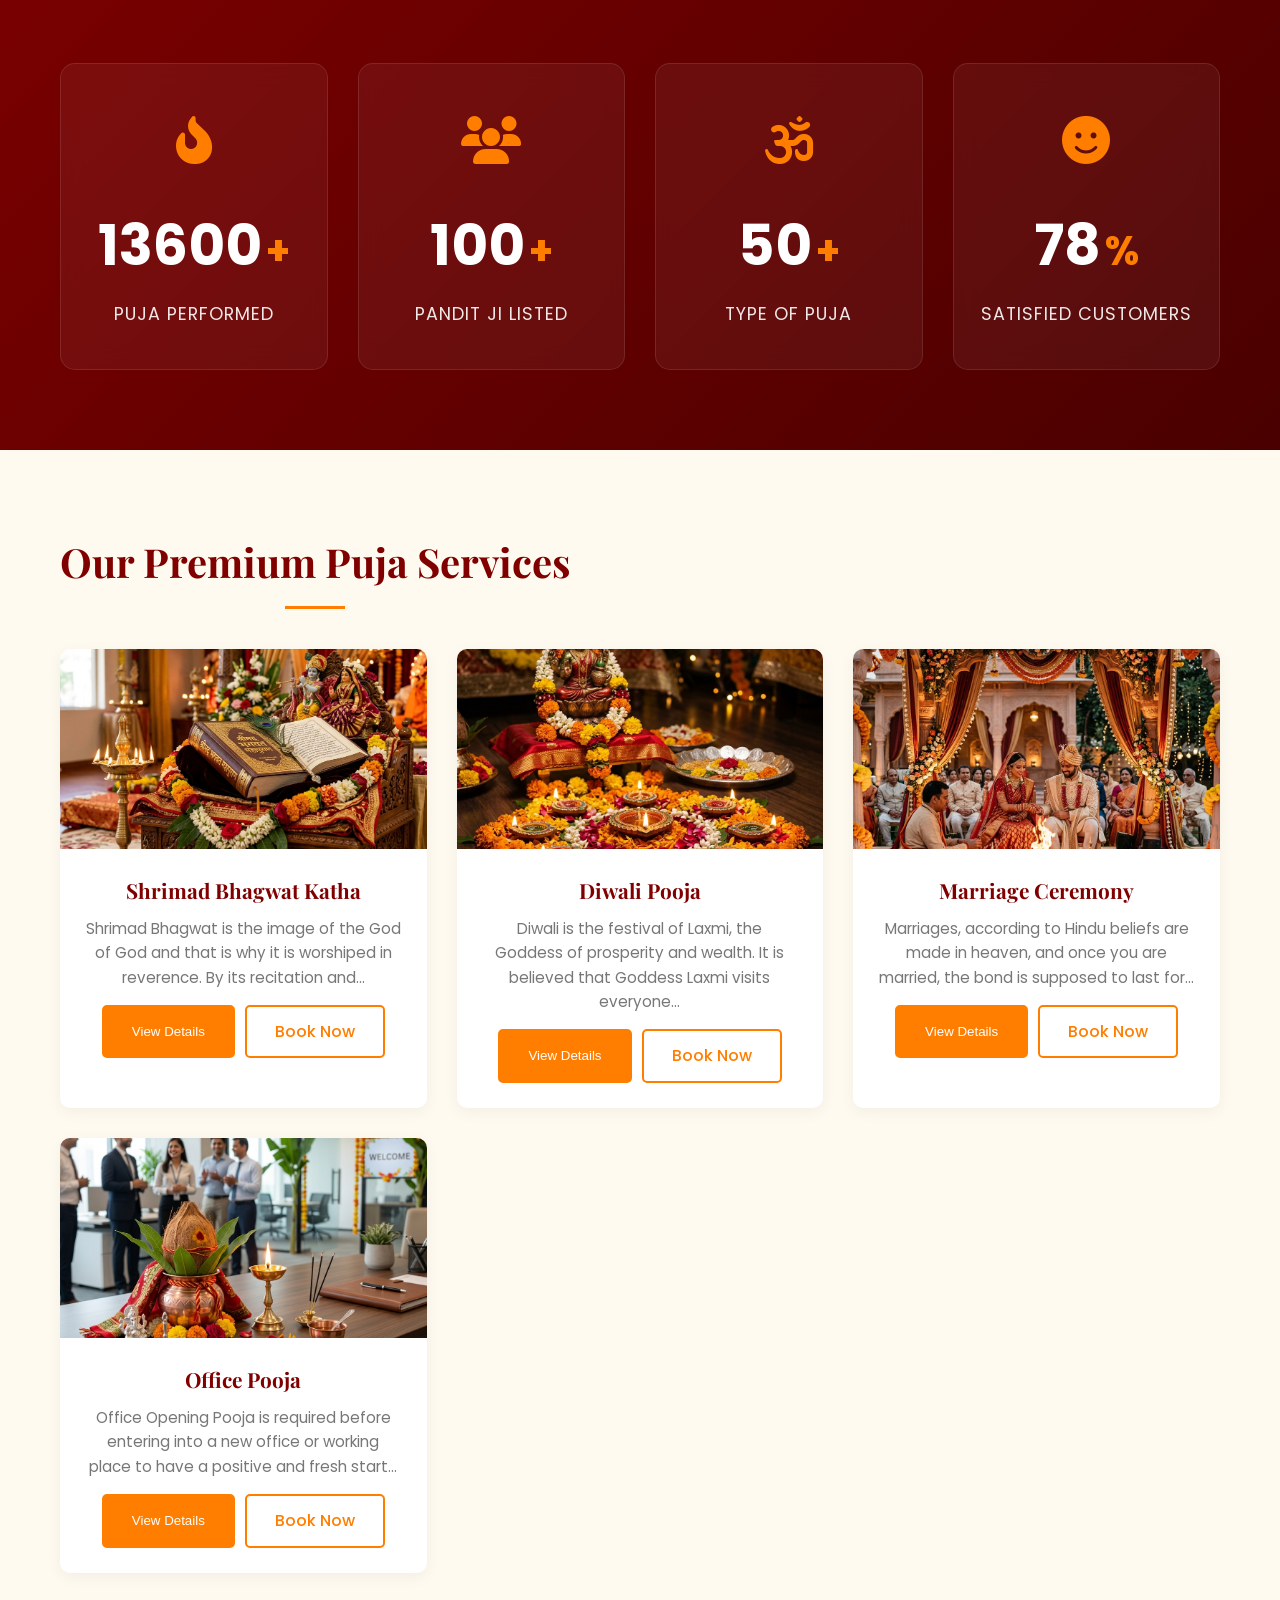
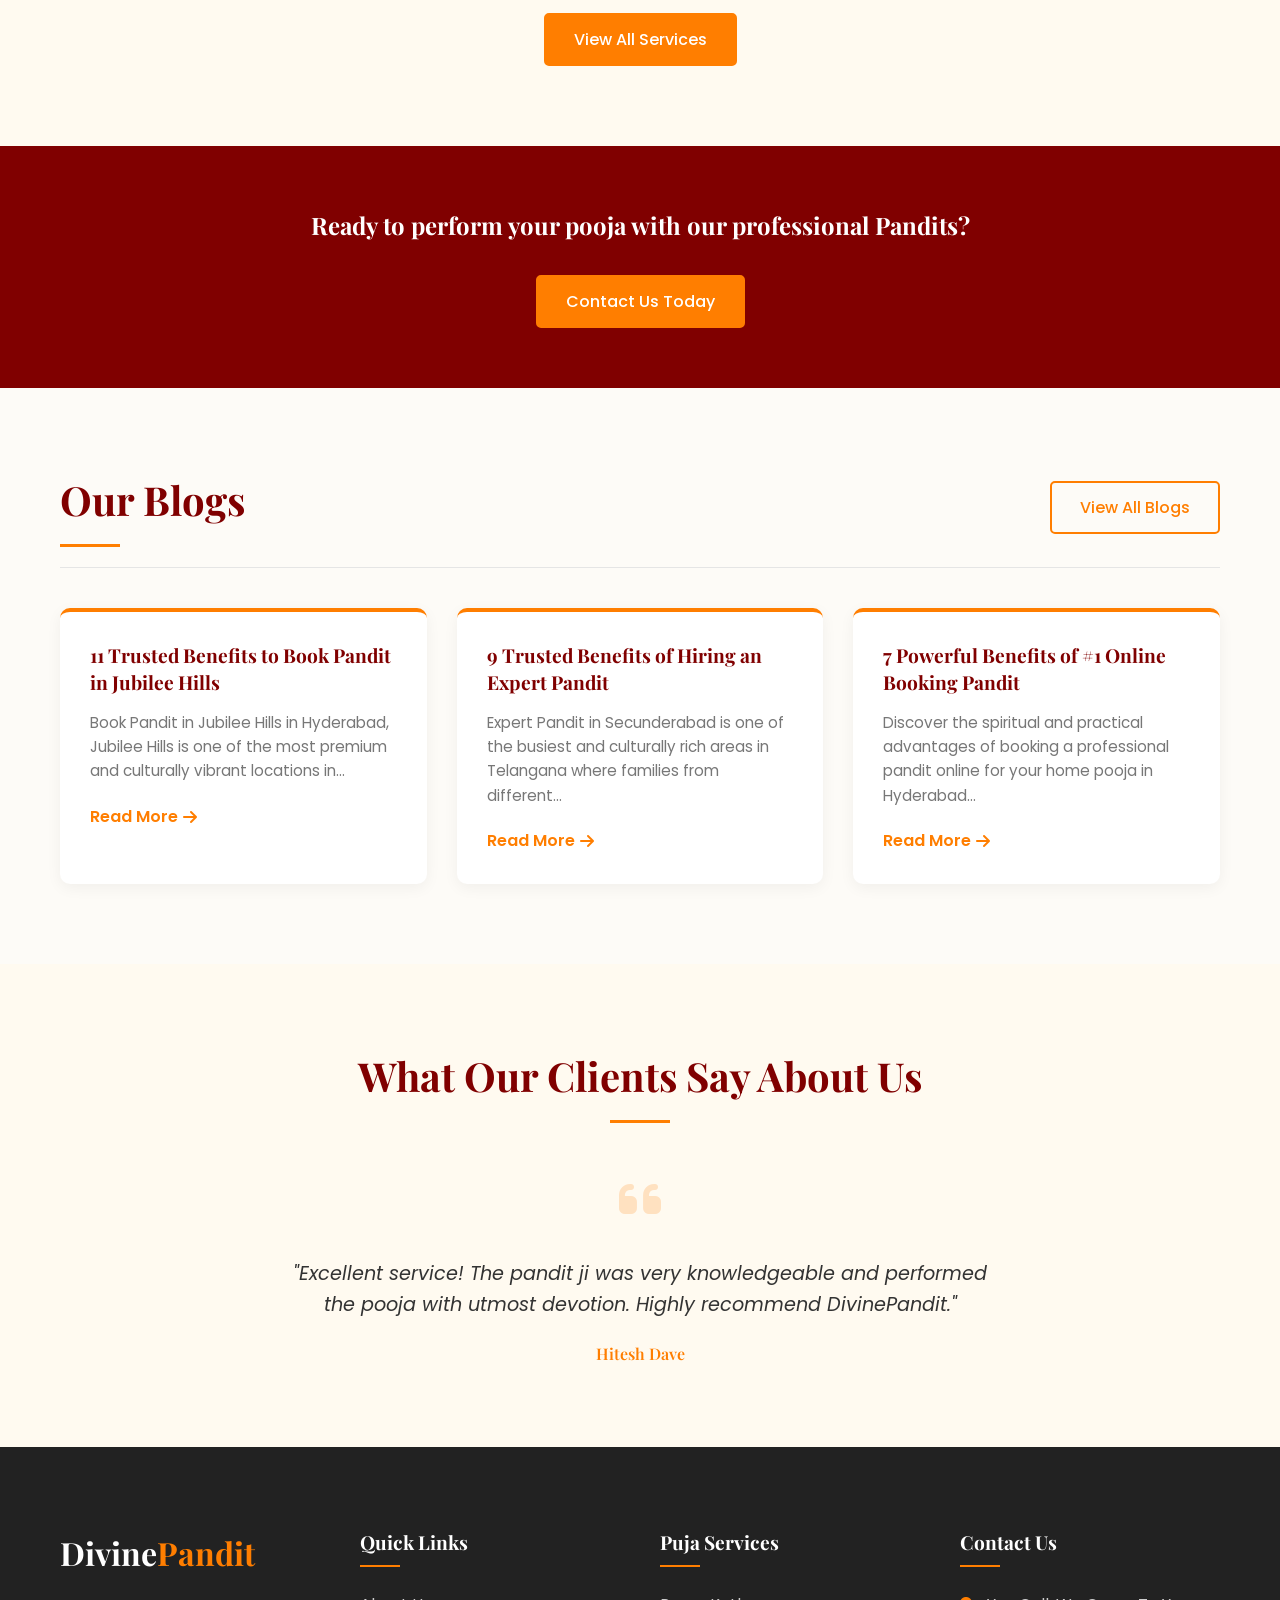
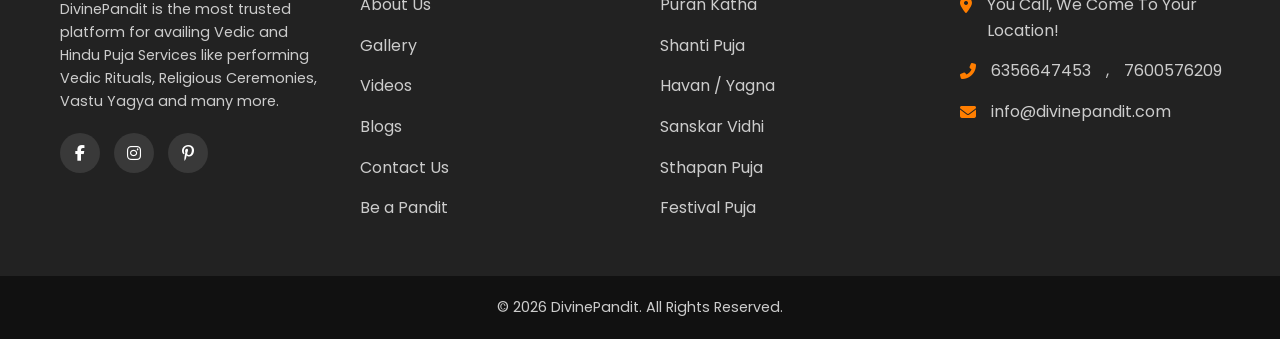
==== commit 75d4cb8b: "Remove astrology features and push to GitHub" ====
--- a/index.html
+++ b/index.html
@@ -44,78 +44,79 @@
             <nav class="nav-links">
                 <ul>
                     <li class="dropdown">
-                        <a href="#services">Puja Services <i class="fas fa-chevron-down"></i></a>
+                        <a href="javascript:void(0)" onclick="openAllServicesModal()">Puja Services <i class="fas fa-chevron-down"></i></a>
                         <ul class="dropdown-menu">
                             <li class="dropdown-submenu">
                                 <a href="#">Puran Katha <i class="fas fa-chevron-right"></i></a>
                                 <ul class="dropdown-menu sub-menu">
-                                    <li><a href="#">Bhagwat Katha</a></li>
-                                    <li><a href="#">Shiv Maha Puran</a></li>
-                                    <li><a href="#">Ram Katha</a></li>
-                                    <li><a href="#">Shrimad Devi Bhagwat Puran</a></li>
+                                    <li><a href="javascript:void(0)" onclick="openServiceModal('bhagwat')">Bhagwat Katha</a></li>
+                                    <li><a href="javascript:void(0)" onclick="openServiceModal('shivpuran')">Shiv Maha Puran</a></li>
+                                    <li><a href="javascript:void(0)" onclick="openServiceModal('ramkatha')">Ram Katha</a></li>
+                                    <li><a href="javascript:void(0)" onclick="openServiceModal('devibhagwat')">Shrimad Devi Bhagwat Puran</a></li>
                                 </ul>
                             </li>
                             <li class="dropdown-submenu">
-                                <a href="#">Shanti Puja <i class="fas fa-chevron-right"></i></a>
+                                <a href="javascript:void(0)">Shanti Puja <i class="fas fa-chevron-right"></i></a>
                                 <ul class="dropdown-menu sub-menu">
-                                    <li><a href="#">Narayanbali Pitrushraddh Vidhi</a></li>
-                                    <li><a href="#">Kaal Sarp Yog</a></li>
-                                    <li><a href="#">Nakshatra Shanti</a></li>
-                                    <li><a href="#">Vastu Shanti</a></li>
-                                    <li><a href="#">Nav Grah Shanti</a></li>
+                                    <li><a href="javascript:void(0)" onclick="openServiceModal('narayanbali')">Narayanbali Pitrushraddh Vidhi</a></li>
+                                    <li><a href="javascript:void(0)" onclick="openServiceModal('kaalsarp')">Kaal Sarp Yog</a></li>
+                                    <li><a href="javascript:void(0)" onclick="openServiceModal('nakshatrashanti')">Nakshatra Shanti</a></li>
+                                    <li><a href="javascript:void(0)" onclick="openServiceModal('vastushanti')">Vastu Shanti</a></li>
+                                    <li><a href="javascript:void(0)" onclick="openServiceModal('navgrah')">Nav Grah Shanti</a></li>
                                 </ul>
                             </li>
                             <li class="dropdown-submenu">
-                                <a href="#">Havan / Yagna <i class="fas fa-chevron-right"></i></a>
+                                <a href="javascript:void(0)">Havan / Yagna <i class="fas fa-chevron-right"></i></a>
                                 <ul class="dropdown-menu sub-menu">
-                                    <li><a href="#">Marriage Ceremony</a></li>
-                                    <li><a href="#">Shat Chandi Yagna</a></li>
-                                    <li><a href="#">Rudra Havan</a></li>
-                                    <li><a href="#">Sri Suktam Havan</a></li>
-                                    <li><a href="#">Maha Mrityunjay Jap</a></li>
-                                    <li><a href="#">Vishnu Yagna</a></li>
-                                    <li><a href="#">Ganesh Yagna</a></li>
-                                    <li><a href="#">Navchandi Yagna</a></li>
+                                    <li><a href="javascript:void(0)" onclick="openServiceModal('wedding')">Marriage Ceremony</a></li>
+                                    <li><a href="javascript:void(0)" onclick="openServiceModal('shatchandi')">Shat Chandi Yagna</a></li>
+                                    <li><a href="javascript:void(0)" onclick="openServiceModal('rudrahavan')">Rudra Havan</a></li>
+                                    <li><a href="javascript:void(0)" onclick="openServiceModal('srisuktam')">Sri Suktam Havan</a></li>
+                                    <li><a href="javascript:void(0)" onclick="openServiceModal('mrityunjay')">Maha Mrityunjay Jap</a></li>
+                                    <li><a href="javascript:void(0)" onclick="openServiceModal('vishnuyagna')">Vishnu Yagna</a></li>
+                                    <li><a href="javascript:void(0)" onclick="openServiceModal('ganeshyagna')">Ganesh Yagna</a></li>
+                                    <li><a href="javascript:void(0)" onclick="openServiceModal('navchandi')">Navchandi Yagna</a></li>
                                 </ul>
                             </li>
                             <li class="dropdown-submenu">
-                                <a href="#">Sanskar Vidhi <i class="fas fa-chevron-right"></i></a>
+                                <a href="javascript:void(0)">Sanskar Vidhi <i class="fas fa-chevron-right"></i></a>
                                 <ul class="dropdown-menu sub-menu">
-                                    <li><a href="#">Chaul Sanskar</a></li>
-                                    <li><a href="#">Namkaran Sanskar</a></li>
-                                    <li><a href="#">Srimant Sanskar</a></li>
-                                    <li><a href="#">Yagnopavit Sanskar</a></li>
+                                    <li><a href="javascript:void(0)" onclick="openServiceModal('chaul')">Chaul Sanskar</a></li>
+                                    <li><a href="javascript:void(0)" onclick="openServiceModal('namkaran')">Namkaran Sanskar</a></li>
+                                    <li><a href="javascript:void(0)" onclick="openServiceModal('srimant')">Srimant Sanskar</a></li>
+                                    <li><a href="javascript:void(0)" onclick="openServiceModal('yagnopavit')">Yagnopavit Sanskar</a></li>
                                 </ul>
                             </li>
                             <li class="dropdown-submenu">
-                                <a href="#">Sthapan Puja <i class="fas fa-chevron-right"></i></a>
+                                <a href="javascript:void(0)">Sthapan Puja <i class="fas fa-chevron-right"></i></a>
                                 <ul class="dropdown-menu sub-menu">
-                                    <li><a href="#">Ghat Sthapna</a></li>
-                                    <li><a href="#">Rudra Abhishek</a></li>
-                                    <li><a href="#">Laghu Rudra</a></li>
-                                    <li><a href="#">Maha Rudra Pooja</a></li>
-                                    <li><a href="#">Ati Rudra Pooja</a></li>
-                                    <li><a href="#">Murti Pranpratishtha</a></li>
+                                    <li><a href="javascript:void(0)" onclick="openServiceModal('ghatsthapna')">Ghat Sthapna</a></li>
+                                    <li><a href="javascript:void(0)" onclick="openServiceModal('rudraabhishek')">Rudra Abhishek</a></li>
+                                    <li><a href="javascript:void(0)" onclick="openServiceModal('laghurudra')">Laghu Rudra</a></li>
+                                    <li><a href="javascript:void(0)" onclick="openServiceModal('maharudra')">Maha Rudra Pooja</a></li>
+                                    <li><a href="javascript:void(0)" onclick="openServiceModal('atirudra')">Ati Rudra Pooja</a></li>
+                                    <li><a href="javascript:void(0)" onclick="openServiceModal('murtipranpratishtha')">Murti Pranpratishtha</a></li>
                                 </ul>
                             </li>
                             <li class="dropdown-submenu">
-                                <a href="#">Festival Puja <i class="fas fa-chevron-right"></i></a>
+                                <a href="javascript:void(0)">Festival Puja <i class="fas fa-chevron-right"></i></a>
                                 <ul class="dropdown-menu sub-menu">
-                                    <li><a href="#">Office Pooja</a></li>
-                                    <li><a href="#">Diwali Pooja</a></li>
-                                    <li><a href="#">Navratri Pooja</a></li>
-                                    <li><a href="#">Durga Pooja</a></li>
-                                    <li><a href="#">Lakshmi Pooja</a></li>
-                                    <li><a href="#">Vishwakarma Pooja</a></li>
-                                    <li><a href="#">Ganesh Pooja</a></li>
-                                    <li><a href="#">SatyaNarayan Katha</a></li>
+                                    <li><a href="javascript:void(0)" onclick="openServiceModal('office')">Office Pooja</a></li>
+                                    <li><a href="javascript:void(0)" onclick="openServiceModal('diwali')">Diwali Pooja</a></li>
+                                    <li><a href="javascript:void(0)" onclick="openServiceModal('navratri')">Navratri Pooja</a></li>
+                                    <li><a href="javascript:void(0)" onclick="openServiceModal('durga')">Durga Pooja</a></li>
+                                    <li><a href="javascript:void(0)" onclick="openServiceModal('lakshmi')">Lakshmi Pooja</a></li>
+                                    <li><a href="javascript:void(0)" onclick="openServiceModal('vishwakarma')">Vishwakarma Pooja</a></li>
+                                    <li><a href="javascript:void(0)" onclick="openServiceModal('ganesh')">Ganesh Pooja</a></li>
+                                    <li><a href="javascript:void(0)" onclick="openServiceModal('satyanarayan')">SatyaNarayan Katha</a></li>
                                 </ul>
                             </li>
                         </ul>
                     </li>
+                    <li><a href="panchang.html">Panchang</a></li>
                     <li><a href="choghadiya.html">Choghadiya</a></li>
                     <li><a href="destination-wedding.html">Destination Wedding</a></li>
-                    <li><a href="#">NRI Services</a></li>
+                    <li><a href="nri-services.html">NRI Services</a></li>
                     <li><a href="contact-us.html">Contact Us</a></li>
                 </ul>
             </nav>
@@ -213,8 +214,10 @@
                             <h3>Shrimad Bhagwat Katha</h3>
                             <p>Shrimad Bhagwat is the image of the God of God and that is why it is worshiped in
                                 reverence. By its recitation and...</p>
-                            <span class="price">Price: On Request</span>
-                            <a href="book-now.html" class="btn btn-outline">Book Now</a>
+                            <div class="service-actions" style="display: flex; gap: 10px; justify-content: center; margin-top: 15px;">
+                                <button class="btn btn-primary" onclick="openServiceModal('bhagwat')">View Details</button>
+                                <a href="book-now.html" class="btn btn-outline">Book Now</a>
+                            </div>
                         </div>
                     </div>
                     <!-- Service Card 2 -->
@@ -226,8 +229,10 @@
                             <h3>Diwali Pooja</h3>
                             <p>Diwali is the festival of Laxmi, the Goddess of prosperity and wealth. It is believed
                                 that Goddess Laxmi visits everyone...</p>
-                            <span class="price">Price: On Request</span>
-                            <a href="book-now.html" class="btn btn-outline">Book Now</a>
+                            <div class="service-actions" style="display: flex; gap: 10px; justify-content: center; margin-top: 15px;">
+                                <button class="btn btn-primary" onclick="openServiceModal('diwali')">View Details</button>
+                                <a href="book-now.html" class="btn btn-outline">Book Now</a>
+                            </div>
                         </div>
                     </div>
                     <!-- Service Card 3 -->
@@ -239,8 +244,10 @@
                             <h3>Marriage Ceremony</h3>
                             <p>Marriages, according to Hindu beliefs are made in heaven, and once you are married, the
                                 bond is supposed to last for...</p>
-                            <span class="price">Price: On Request</span>
-                            <a href="book-now.html" class="btn btn-outline">Book Now</a>
+                            <div class="service-actions" style="display: flex; gap: 10px; justify-content: center; margin-top: 15px;">
+                                <button class="btn btn-primary" onclick="openServiceModal('wedding')">View Details</button>
+                                <a href="book-now.html" class="btn btn-outline">Book Now</a>
+                            </div>
                         </div>
                     </div>
                     <!-- Service Card 4 -->
@@ -252,13 +259,15 @@
                             <h3>Office Pooja</h3>
                             <p>Office Opening Pooja is required before entering into a new office or working place to
                                 have a positive and fresh start...</p>
-                            <span class="price">Price: On Request</span>
-                            <a href="book-now.html" class="btn btn-outline">Book Now</a>
+                            <div class="service-actions" style="display: flex; gap: 10px; justify-content: center; margin-top: 15px;">
+                                <button class="btn btn-primary" onclick="openServiceModal('office')">View Details</button>
+                                <a href="book-now.html" class="btn btn-outline">Book Now</a>
+                            </div>
                         </div>
                     </div>
                 </div>
                 <div class="text-center" style="margin-top: 40px;">
-                    <a href="#" class="btn btn-primary">View All Services</a>
+                    <a href="javascript:void(0)" onclick="openAllServicesModal()" class="btn btn-primary">View All Services</a>
                 </div>
             </div>
         </section>
@@ -384,6 +393,478 @@
         </div>
     </footer>
 
+    <!-- Premium Service Details Modal -->
+    <div id="serviceModal" class="modal-overlay">
+        <div class="modal-container">
+            <button class="modal-close" onclick="closeServiceModal()"><i class="fas fa-times"></i></button>
+            <div class="modal-content">
+                <div class="modal-img-wrapper">
+                    <img id="modalImg" src="" alt="Service Image">
+                    <div class="modal-price-badge" id="modalPrice">Price: On Request</div>
+                </div>
+                <div class="modal-details">
+                    <h2 id="modalTitle">Service Title</h2>
+                    <p id="modalDesc" class="modal-desc">Service full description goes here...</p>
+                    
+                    <div class="modal-benefits">
+                        <h3>Key Benefits</h3>
+                        <ul id="modalBenefitsList">
+                            <!-- Benefits will be injected here -->
+                        </ul>
+                    </div>
+                    
+                    <div class="modal-cta">
+                        <p>Ready to experience a divine pooja?</p>
+                        <a href="book-now.html" class="btn btn-primary" style="width: 100%;">Book This Service Now</a>
+                    </div>
+                </div>
+            </div>
+        </div>
+    </div>
+
+    <!-- All Services Full-Page Modal -->
+    <div id="allServicesModal" class="all-services-modal">
+        <div class="all-services-header">
+            <h2>All Puja Services</h2>
+            <button class="all-services-close" onclick="closeAllServicesModal()"><i class="fas fa-times"></i></button>
+        </div>
+        <div class="all-services-toolbar">
+            <div class="category-pills">
+                <button class="pill active">All Pujas</button>
+                <button class="pill">Puja On Special Event</button>
+                <button class="pill">Upcoming Pujas</button>
+                <button class="pill">Dosha Nivaran Puja</button>
+                <button class="pill">Mukti Karmas</button>
+            </div>
+            <div class="search-bar">
+                <input type="text" placeholder="Search for services...">
+            </div>
+        </div>
+        
+        <div class="all-services-grid" id="allServicesGrid">
+
+        <!-- Card 1 -->
+        <div class="all-service-card">
+            <div class="card-img-wrapper">
+                <span class="badge-popular">Popular</span>
+                <img src="assets/images/99p_grihapraveshpuja.webp" alt="Griha Pravesh Puja">
+            </div>
+            <div class="card-body">
+                <h3>Griha Pravesh Puja</h3>
+                <div class="card-stats">
+                    <div class="stars">
+                        <i class="fas fa-star"></i><i class="fas fa-star"></i><i class="fas fa-star"></i><i class="fas fa-star"></i><i class="far fa-star"></i> <span>4.0</span>
+                    </div>
+                    <span class="conducted">1722 Conducted</span>
+                </div>
+                <div class="card-actions">
+                    <button class="btn btn-outline" onclick="closeAllServicesModal(); openServiceModal('grihapraveshpuja')">View Details</button>
+                    <a href="book-now.html" class="btn btn-primary"><i class="far fa-calendar-alt"></i> Book Now</a>
+                </div>
+            </div>
+        </div>
+
+        <!-- Card 2 -->
+        <div class="all-service-card">
+            <div class="card-img-wrapper">
+                <span class="badge-popular">Popular</span>
+                <img src="assets/images/puja_vishnu.png" alt="Satyanarayan Puja">
+            </div>
+            <div class="card-body">
+                <h3>Satyanarayan Puja</h3>
+                <div class="card-stats">
+                    <div class="stars">
+                        <i class="fas fa-star"></i><i class="fas fa-star"></i><i class="fas fa-star"></i><i class="fas fa-star"></i><i class="fas fa-star-half-alt"></i> <span>4.1</span>
+                    </div>
+                    <span class="conducted">1506 Conducted</span>
+                </div>
+                <div class="card-actions">
+                    <button class="btn btn-outline" onclick="closeAllServicesModal(); openServiceModal('satyanarayanpuja')">View Details</button>
+                    <a href="book-now.html" class="btn btn-primary"><i class="far fa-calendar-alt"></i> Book Now</a>
+                </div>
+            </div>
+        </div>
+
+        <!-- Card 3 -->
+        <div class="all-service-card">
+            <div class="card-img-wrapper">
+                <span class="badge-popular">Popular</span>
+                <img src="assets/images/puja_marriage.png" alt="Marriage Puja">
+            </div>
+            <div class="card-body">
+                <h3>Marriage Puja</h3>
+                <div class="card-stats">
+                    <div class="stars">
+                        <i class="fas fa-star"></i><i class="fas fa-star"></i><i class="fas fa-star"></i><i class="fas fa-star"></i><i class="far fa-star"></i> <span>4.0</span>
+                    </div>
+                    <span class="conducted">885 Conducted</span>
+                </div>
+                <div class="card-actions">
+                    <button class="btn btn-outline" onclick="closeAllServicesModal(); openServiceModal('marriagepuja')">View Details</button>
+                    <a href="book-now.html" class="btn btn-primary"><i class="far fa-calendar-alt"></i> Book Now</a>
+                </div>
+            </div>
+        </div>
+
+        <!-- Card 4 -->
+        <div class="all-service-card">
+            <div class="card-img-wrapper">
+                <span class="badge-popular">Popular</span>
+                <img src="assets/images/99p_rudrabhishekpuja.webp" alt="Maha Mrityunjaya (Jaap) Puja">
+            </div>
+            <div class="card-body">
+                <h3>Maha Mrityunjaya (Jaap) Puja</h3>
+                <div class="card-stats">
+                    <div class="stars">
+                        <i class="fas fa-star"></i><i class="fas fa-star"></i><i class="fas fa-star"></i><i class="fas fa-star"></i><i class="fas fa-star-half-alt"></i> <span>4.7</span>
+                    </div>
+                    <span class="conducted">71 Conducted</span>
+                </div>
+                <div class="card-actions">
+                    <button class="btn btn-outline" onclick="closeAllServicesModal(); openServiceModal('mahamrityunjayajaappuja')">View Details</button>
+                    <a href="book-now.html" class="btn btn-primary"><i class="far fa-calendar-alt"></i> Book Now</a>
+                </div>
+            </div>
+        </div>
+
+        <!-- Card 5 -->
+        <div class="all-service-card">
+            <div class="card-img-wrapper">
+                <span class="badge-popular">Popular</span>
+                <img src="assets/images/99p_rudrabhishekpuja.webp" alt="Shiv Puran Puja">
+            </div>
+            <div class="card-body">
+                <h3>Shiv Puran Puja</h3>
+                <div class="card-stats">
+                    <div class="stars">
+                        <i class="fas fa-star"></i><i class="fas fa-star"></i><i class="fas fa-star"></i><i class="fas fa-star"></i><i class="fas fa-star-half-alt"></i> <span>4.3</span>
+                    </div>
+                    <span class="conducted">54 Conducted</span>
+                </div>
+                <div class="card-actions">
+                    <button class="btn btn-outline" onclick="closeAllServicesModal(); openServiceModal('shivpuranpuja')">View Details</button>
+                    <a href="book-now.html" class="btn btn-primary"><i class="far fa-calendar-alt"></i> Book Now</a>
+                </div>
+            </div>
+        </div>
+
+        <!-- Card 6 -->
+        <div class="all-service-card">
+            <div class="card-img-wrapper">
+                <span class="badge-popular">Popular</span>
+                <img src="assets/images/puja_kalash.png" alt="Saraswati Puja">
+            </div>
+            <div class="card-body">
+                <h3>Saraswati Puja</h3>
+                <div class="card-stats">
+                    <div class="stars">
+                        <i class="fas fa-star"></i><i class="fas fa-star"></i><i class="fas fa-star"></i><i class="fas fa-star"></i><i class="fas fa-star-half-alt"></i> <span>4.5</span>
+                    </div>
+                    <span class="conducted">297 Conducted</span>
+                </div>
+                <div class="card-actions">
+                    <button class="btn btn-outline" onclick="closeAllServicesModal(); openServiceModal('saraswatipuja')">View Details</button>
+                    <a href="book-now.html" class="btn btn-primary"><i class="far fa-calendar-alt"></i> Book Now</a>
+                </div>
+            </div>
+        </div>
+
+        <!-- Card 7 -->
+        <div class="all-service-card">
+            <div class="card-img-wrapper">
+                <span class="badge-popular">Popular</span>
+                <img src="assets/images/service_diwali_1779175619459.png" alt="Diwali Puja">
+            </div>
+            <div class="card-body">
+                <h3>Diwali Puja</h3>
+                <div class="card-stats">
+                    <div class="stars">
+                        <i class="fas fa-star"></i><i class="fas fa-star"></i><i class="fas fa-star"></i><i class="fas fa-star"></i><i class="fas fa-star"></i> <span>5.0</span>
+                    </div>
+                    <span class="conducted">290 Conducted</span>
+                </div>
+                <div class="card-actions">
+                    <button class="btn btn-outline" onclick="closeAllServicesModal(); openServiceModal('diwalipuja')">View Details</button>
+                    <a href="book-now.html" class="btn btn-primary"><i class="far fa-calendar-alt"></i> Book Now</a>
+                </div>
+            </div>
+        </div>
+
+        <!-- Card 8 -->
+        <div class="all-service-card">
+            <div class="card-img-wrapper">
+                <span class="badge-popular">Popular</span>
+                <img src="assets/images/puja_kalash.png" alt="Dhanteras Puja">
+            </div>
+            <div class="card-body">
+                <h3>Dhanteras Puja</h3>
+                <div class="card-stats">
+                    <div class="stars">
+                        <i class="fas fa-star"></i><i class="fas fa-star"></i><i class="fas fa-star"></i><i class="fas fa-star"></i><i class="fas fa-star-half-alt"></i> <span>4.9</span>
+                    </div>
+                    <span class="conducted">67 Conducted</span>
+                </div>
+                <div class="card-actions">
+                    <button class="btn btn-outline" onclick="closeAllServicesModal(); openServiceModal('dhanteraspuja')">View Details</button>
+                    <a href="book-now.html" class="btn btn-primary"><i class="far fa-calendar-alt"></i> Book Now</a>
+                </div>
+            </div>
+        </div>
+
+        <!-- Card 9 -->
+        <div class="all-service-card">
+            <div class="card-img-wrapper">
+                <span class="badge-popular">Popular</span>
+                <img src="assets/images/puja_vishnu.png" alt="Govardhan Puja">
+            </div>
+            <div class="card-body">
+                <h3>Govardhan Puja</h3>
+                <div class="card-stats">
+                    <div class="stars">
+                        <i class="fas fa-star"></i><i class="fas fa-star"></i><i class="fas fa-star"></i><i class="fas fa-star"></i><i class="fas fa-star"></i> <span>5.0</span>
+                    </div>
+                    <span class="conducted">16 Conducted</span>
+                </div>
+                <div class="card-actions">
+                    <button class="btn btn-outline" onclick="closeAllServicesModal(); openServiceModal('govardhanpuja')">View Details</button>
+                    <a href="book-now.html" class="btn btn-primary"><i class="far fa-calendar-alt"></i> Book Now</a>
+                </div>
+            </div>
+        </div>
+
+        <!-- Card 10 -->
+        <div class="all-service-card">
+            <div class="card-img-wrapper">
+                <span class="badge-popular">Popular</span>
+                <img src="assets/images/puja_kalash.png" alt="Mahalakshmi Puja">
+            </div>
+            <div class="card-body">
+                <h3>Mahalakshmi Puja</h3>
+                <div class="card-stats">
+                    <div class="stars">
+                        <i class="fas fa-star"></i><i class="fas fa-star"></i><i class="fas fa-star"></i><i class="fas fa-star"></i><i class="fas fa-star-half-alt"></i> <span>4.5</span>
+                    </div>
+                    <span class="conducted">130 Conducted</span>
+                </div>
+                <div class="card-actions">
+                    <button class="btn btn-outline" onclick="closeAllServicesModal(); openServiceModal('mahalakshmipuja')">View Details</button>
+                    <a href="book-now.html" class="btn btn-primary"><i class="far fa-calendar-alt"></i> Book Now</a>
+                </div>
+            </div>
+        </div>
+
+        <!-- Card 11 -->
+        <div class="all-service-card">
+            <div class="card-img-wrapper">
+                <span class="badge-popular">Popular</span>
+                <img src="assets/images/puja_kalash.png" alt="Navratri Puja">
+            </div>
+            <div class="card-body">
+                <h3>Navratri Puja</h3>
+                <div class="card-stats">
+                    <div class="stars">
+                        <i class="fas fa-star"></i><i class="fas fa-star"></i><i class="fas fa-star"></i><i class="fas fa-star"></i><i class="fas fa-star-half-alt"></i> <span>4.4</span>
+                    </div>
+                    <span class="conducted">250 Conducted</span>
+                </div>
+                <div class="card-actions">
+                    <button class="btn btn-outline" onclick="closeAllServicesModal(); openServiceModal('navratripuja')">View Details</button>
+                    <a href="book-now.html" class="btn btn-primary"><i class="far fa-calendar-alt"></i> Book Now</a>
+                </div>
+            </div>
+        </div>
+
+        <!-- Card 12 -->
+        <div class="all-service-card">
+            <div class="card-img-wrapper">
+                <span class="badge-popular">Popular</span>
+                <img src="assets/images/puja_kalash.png" alt="Durga Puja">
+            </div>
+            <div class="card-body">
+                <h3>Durga Puja</h3>
+                <div class="card-stats">
+                    <div class="stars">
+                        <i class="fas fa-star"></i><i class="fas fa-star"></i><i class="fas fa-star"></i><i class="fas fa-star"></i><i class="fas fa-star-half-alt"></i> <span>4.4</span>
+                    </div>
+                    <span class="conducted">71 Conducted</span>
+                </div>
+                <div class="card-actions">
+                    <button class="btn btn-outline" onclick="closeAllServicesModal(); openServiceModal('durgapuja')">View Details</button>
+                    <a href="book-now.html" class="btn btn-primary"><i class="far fa-calendar-alt"></i> Book Now</a>
+                </div>
+            </div>
+        </div>
+
+        <!-- Card 13 -->
+        <div class="all-service-card">
+            <div class="card-img-wrapper">
+                <span class="badge-popular">Popular</span>
+                <img src="assets/images/puja_ganesha.png" alt="Ganesh Chaturthi Puja">
+            </div>
+            <div class="card-body">
+                <h3>Ganesh Chaturthi Puja</h3>
+                <div class="card-stats">
+                    <div class="stars">
+                        <i class="fas fa-star"></i><i class="fas fa-star"></i><i class="fas fa-star"></i><i class="fas fa-star"></i><i class="fas fa-star-half-alt"></i> <span>4.7</span>
+                    </div>
+                    <span class="conducted">878 Conducted</span>
+                </div>
+                <div class="card-actions">
+                    <button class="btn btn-outline" onclick="closeAllServicesModal(); openServiceModal('ganeshchaturthipuja')">View Details</button>
+                    <a href="book-now.html" class="btn btn-primary"><i class="far fa-calendar-alt"></i> Book Now</a>
+                </div>
+            </div>
+        </div>
+
+        <!-- Card 14 -->
+        <div class="all-service-card">
+            <div class="card-img-wrapper">
+                <span class="badge-popular">Popular</span>
+                <img src="assets/images/puja_vishnu.png" alt="Krishna Janmashtami Puja">
+            </div>
+            <div class="card-body">
+                <h3>Krishna Janmashtami Puja</h3>
+                <div class="card-stats">
+                    <div class="stars">
+                        <i class="fas fa-star"></i><i class="fas fa-star"></i><i class="fas fa-star"></i><i class="fas fa-star"></i><i class="fas fa-star-half-alt"></i> <span>4.3</span>
+                    </div>
+                    <span class="conducted">24 Conducted</span>
+                </div>
+                <div class="card-actions">
+                    <button class="btn btn-outline" onclick="closeAllServicesModal(); openServiceModal('krishnajanmashtamipuja')">View Details</button>
+                    <a href="book-now.html" class="btn btn-primary"><i class="far fa-calendar-alt"></i> Book Now</a>
+                </div>
+            </div>
+        </div>
+
+        <!-- Card 15 -->
+        <div class="all-service-card">
+            <div class="card-img-wrapper">
+                <span class="badge-popular">Popular</span>
+                <img src="assets/images/99p_rudrabhishekpuja.webp" alt="Hanuman Janmotsav Puja">
+            </div>
+            <div class="card-body">
+                <h3>Hanuman Janmotsav Puja</h3>
+                <div class="card-stats">
+                    <div class="stars">
+                        <i class="fas fa-star"></i><i class="fas fa-star"></i><i class="fas fa-star"></i><i class="fas fa-star"></i><i class="fas fa-star-half-alt"></i> <span>4.3</span>
+                    </div>
+                    <span class="conducted">34 Conducted</span>
+                </div>
+                <div class="card-actions">
+                    <button class="btn btn-outline" onclick="closeAllServicesModal(); openServiceModal('hanumanjanmotsavpuja')">View Details</button>
+                    <a href="book-now.html" class="btn btn-primary"><i class="far fa-calendar-alt"></i> Book Now</a>
+                </div>
+            </div>
+        </div>
+
+        <!-- Card 16 -->
+        <div class="all-service-card">
+            <div class="card-img-wrapper">
+                <span class="badge-popular">Popular</span>
+                <img src="assets/images/puja_vishnu.png" alt="Ram Navami Puja">
+            </div>
+            <div class="card-body">
+                <h3>Ram Navami Puja</h3>
+                <div class="card-stats">
+                    <div class="stars">
+                        <i class="fas fa-star"></i><i class="fas fa-star"></i><i class="fas fa-star"></i><i class="fas fa-star"></i><i class="fas fa-star-half-alt"></i> <span>4.1</span>
+                    </div>
+                    <span class="conducted">12 Conducted</span>
+                </div>
+                <div class="card-actions">
+                    <button class="btn btn-outline" onclick="closeAllServicesModal(); openServiceModal('ramnavamipuja')">View Details</button>
+                    <a href="book-now.html" class="btn btn-primary"><i class="far fa-calendar-alt"></i> Book Now</a>
+                </div>
+            </div>
+        </div>
+
+        <!-- Card 17 -->
+        <div class="all-service-card">
+            <div class="card-img-wrapper">
+                <span class="badge-popular">Popular</span>
+                <img src="assets/images/99p_garudpuranpath.webp" alt="Garud Puran Path">
+            </div>
+            <div class="card-body">
+                <h3>Garud Puran Path</h3>
+                <div class="card-stats">
+                    <div class="stars">
+                        <i class="fas fa-star"></i><i class="fas fa-star"></i><i class="fas fa-star"></i><i class="fas fa-star"></i><i class="fas fa-star-half-alt"></i> <span>4.9</span>
+                    </div>
+                    <span class="conducted">509 Conducted</span>
+                </div>
+                <div class="card-actions">
+                    <button class="btn btn-outline" onclick="closeAllServicesModal(); openServiceModal('garudpuranpath')">View Details</button>
+                    <a href="book-now.html" class="btn btn-primary"><i class="far fa-calendar-alt"></i> Book Now</a>
+                </div>
+            </div>
+        </div>
+
+        <!-- Card 18 -->
+        <div class="all-service-card">
+            <div class="card-img-wrapper">
+                <span class="badge-popular">Popular</span>
+                <img src="assets/images/99p_rudrabhishekpuja.webp" alt="Rudrabhishek Puja">
+            </div>
+            <div class="card-body">
+                <h3>Rudrabhishek Puja</h3>
+                <div class="card-stats">
+                    <div class="stars">
+                        <i class="fas fa-star"></i><i class="fas fa-star"></i><i class="fas fa-star"></i><i class="fas fa-star"></i><i class="fas fa-star-half-alt"></i> <span>4.9</span>
+                    </div>
+                    <span class="conducted">876 Conducted</span>
+                </div>
+                <div class="card-actions">
+                    <button class="btn btn-outline" onclick="closeAllServicesModal(); openServiceModal('rudrabhishekpuja')">View Details</button>
+                    <a href="book-now.html" class="btn btn-primary"><i class="far fa-calendar-alt"></i> Book Now</a>
+                </div>
+            </div>
+        </div>
+
+        <!-- Card 19 -->
+        <div class="all-service-card">
+            <div class="card-img-wrapper">
+                <span class="badge-popular">Popular</span>
+                <img src="assets/images/99p_lakshminarasimhahomam.webp" alt="Lakshmi Narasimha Homam">
+            </div>
+            <div class="card-body">
+                <h3>Lakshmi Narasimha Homam</h3>
+                <div class="card-stats">
+                    <div class="stars">
+                        <i class="fas fa-star"></i><i class="fas fa-star"></i><i class="fas fa-star"></i><i class="fas fa-star"></i><i class="fas fa-star-half-alt"></i> <span>4.8</span>
+                    </div>
+                    <span class="conducted">210 Conducted</span>
+                </div>
+                <div class="card-actions">
+                    <button class="btn btn-outline" onclick="closeAllServicesModal(); openServiceModal('lakshminarasimhahomam')">View Details</button>
+                    <a href="book-now.html" class="btn btn-primary"><i class="far fa-calendar-alt"></i> Book Now</a>
+                </div>
+            </div>
+        </div>
+
+        <!-- Card 20 -->
+        <div class="all-service-card">
+            <div class="card-img-wrapper">
+                <span class="badge-popular">Popular</span>
+                <img src="assets/images/99p_ganeshpuja.webp" alt="Ganesh Puja">
+            </div>
+            <div class="card-body">
+                <h3>Ganesh Puja</h3>
+                <div class="card-stats">
+                    <div class="stars">
+                        <i class="fas fa-star"></i><i class="fas fa-star"></i><i class="fas fa-star"></i><i class="fas fa-star"></i><i class="fas fa-star-half-alt"></i> <span>4.6</span>
+                    </div>
+                    <span class="conducted">790 Conducted</span>
+                </div>
+                <div class="card-actions">
+                    <button class="btn btn-outline" onclick="closeAllServicesModal(); openServiceModal('ganeshpuja')">View Details</button>
+                    <a href="book-now.html" class="btn btn-primary"><i class="far fa-calendar-alt"></i> Book Now</a>
+                </div>
+            </div>
+        </div>
+        </div>
+    </div>
+
     <script src="script.js"></script>
 </body>
 
--- a/style.css
+++ b/style.css
@@ -1032,3 +1032,1066 @@
     margin-bottom: 30px;
     font-size: 1.8rem;
 }
+
+/* Premium Modal Styles */
+.modal-overlay {
+    position: fixed;
+    top: 0;
+    left: 0;
+    width: 100%;
+    height: 100%;
+    background: rgba(0, 0, 0, 0.6);
+    backdrop-filter: blur(8px);
+    z-index: 9999;
+    display: flex;
+    justify-content: center;
+    align-items: center;
+    opacity: 0;
+    visibility: hidden;
+    transition: all 0.4s ease;
+    padding: 20px;
+}
+
+.modal-overlay.active {
+    opacity: 1;
+    visibility: visible;
+}
+
+.modal-container {
+    background: var(--white);
+    width: 100%;
+    max-width: 900px;
+    max-height: 90vh;
+    border-radius: 20px;
+    box-shadow: 0 20px 50px rgba(0,0,0,0.2);
+    overflow: hidden;
+    position: relative;
+    transform: scale(0.9) translateY(20px);
+    transition: all 0.4s cubic-bezier(0.175, 0.885, 0.32, 1.275);
+    display: flex;
+    flex-direction: column;
+}
+
+.modal-overlay.active .modal-container {
+    transform: scale(1) translateY(0);
+}
+
+.modal-close {
+    position: absolute;
+    top: 15px;
+    right: 15px;
+    background: rgba(255, 255, 255, 0.9);
+    border: none;
+    width: 40px;
+    height: 40px;
+    border-radius: 50%;
+    font-size: 1.2rem;
+    color: var(--secondary-color);
+    cursor: pointer;
+    z-index: 10;
+    display: flex;
+    justify-content: center;
+    align-items: center;
+    box-shadow: 0 4px 10px rgba(0,0,0,0.1);
+    transition: var(--transition);
+}
+
+.modal-close:hover {
+    background: var(--primary-color);
+    color: var(--white);
+    transform: rotate(90deg);
+}
+
+.modal-content {
+    display: flex;
+    flex-direction: row;
+    height: 100%;
+    overflow-y: auto;
+}
+
+.modal-img-wrapper {
+    flex: 0 0 45%;
+    position: relative;
+    background: #f5f5f5;
+}
+
+.modal-img-wrapper img {
+    width: 100%;
+    height: 100%;
+    object-fit: cover;
+    min-height: 300px;
+}
+
+.modal-price-badge {
+    position: absolute;
+    bottom: 20px;
+    left: 20px;
+    background: var(--primary-color);
+    color: var(--white);
+    padding: 8px 15px;
+    border-radius: 30px;
+    font-weight: 600;
+    font-size: 0.9rem;
+    box-shadow: 0 4px 10px rgba(255, 126, 0, 0.3);
+}
+
+.modal-details {
+    flex: 1;
+    padding: 40px;
+    display: flex;
+    flex-direction: column;
+}
+
+.modal-details h2 {
+    font-size: 2rem;
+    margin-bottom: 15px;
+    color: var(--secondary-color);
+}
+
+.modal-desc {
+    color: var(--text-light);
+    font-size: 1.05rem;
+    margin-bottom: 25px;
+    line-height: 1.7;
+}
+
+.modal-benefits {
+    margin-bottom: 30px;
+    flex-grow: 1;
+}
+
+.modal-benefits h3 {
+    font-family: var(--font-primary);
+    font-size: 1.2rem;
+    color: var(--text-dark);
+    margin-bottom: 15px;
+    display: flex;
+    align-items: center;
+    gap: 10px;
+}
+
+.modal-benefits h3::before {
+    content: '';
+    width: 20px;
+    height: 2px;
+    background: var(--primary-color);
+    display: inline-block;
+}
+
+.modal-benefits ul {
+    list-style: none;
+}
+
+.modal-benefits ul li {
+    position: relative;
+    padding-left: 30px;
+    margin-bottom: 12px;
+    color: var(--text-dark);
+    font-size: 0.95rem;
+}
+
+.modal-benefits ul li::before {
+    content: '\f058'; /* FontAwesome check-circle */
+    font-family: 'Font Awesome 6 Free';
+    font-weight: 900;
+    position: absolute;
+    left: 0;
+    top: 2px;
+    color: var(--primary-color);
+    font-size: 1.1rem;
+}
+
+.modal-cta {
+    background: rgba(255, 126, 0, 0.05);
+    padding: 20px;
+    border-radius: 10px;
+    text-align: center;
+    margin-top: auto;
+}
+
+.modal-cta p {
+    font-weight: 500;
+    margin-bottom: 15px;
+    color: var(--secondary-color);
+}
+
+/* Modal Responsive */
+@media (max-width: 768px) {
+    .modal-content {
+        flex-direction: column;
+    }
+    
+    .modal-img-wrapper {
+        flex: none;
+        height: 250px;
+    }
+    
+    .modal-details {
+        padding: 25px;
+    }
+    
+    .modal-details h2 {
+        font-size: 1.6rem;
+    }
+}
+
+/* All Services Full-Page Modal Styles */
+.all-services-modal {
+    position: fixed;
+    top: 0;
+    left: 0;
+    width: 100%;
+    height: 100%;
+    background: var(--bg-light);
+    z-index: 10000;
+    overflow-y: auto;
+    opacity: 0;
+    visibility: hidden;
+    transform: translateY(20px);
+    transition: all 0.4s ease;
+}
+
+.all-services-modal.active {
+    opacity: 1;
+    visibility: visible;
+    transform: translateY(0);
+}
+
+.all-services-header {
+    display: flex;
+    justify-content: space-between;
+    align-items: center;
+    padding: 30px 50px;
+    background: var(--white);
+    border-bottom: 1px solid var(--border-color);
+    position: sticky;
+    top: 0;
+    z-index: 10;
+}
+
+.all-services-header h2 {
+    font-size: 2.2rem;
+    margin: 0;
+    color: var(--text-dark);
+}
+
+.all-services-close {
+    background: transparent;
+    border: none;
+    font-size: 1.8rem;
+    cursor: pointer;
+    color: var(--text-dark);
+    transition: color 0.3s ease;
+}
+
+.all-services-close:hover {
+    color: var(--primary-color);
+}
+
+.all-services-toolbar {
+    display: flex;
+    justify-content: space-between;
+    align-items: center;
+    padding: 20px 50px;
+    background: var(--white);
+    flex-wrap: wrap;
+    gap: 20px;
+}
+
+.category-pills {
+    display: flex;
+    gap: 15px;
+    flex-wrap: wrap;
+}
+
+.category-pills .pill {
+    padding: 10px 25px;
+    border-radius: 30px;
+    background: #f5f5f5;
+    border: 1px solid #e0e0e0;
+    color: var(--text-dark);
+    font-family: var(--font-primary);
+    font-weight: 500;
+    cursor: pointer;
+    transition: all 0.3s ease;
+}
+
+.category-pills .pill:hover {
+    background: #e0e0e0;
+}
+
+.category-pills .pill.active {
+    background: var(--primary-color);
+    color: var(--white);
+    border-color: var(--primary-color);
+}
+
+.search-bar input {
+    padding: 12px 20px;
+    border-radius: 5px;
+    border: 1px solid #e0e0e0;
+    width: 300px;
+    font-family: var(--font-primary);
+    outline: none;
+    transition: border-color 0.3s;
+}
+
+.search-bar input:focus {
+    border-color: var(--primary-color);
+}
+
+.all-services-grid {
+    display: grid;
+    grid-template-columns: repeat(auto-fill, minmax(320px, 1fr));
+    gap: 30px;
+    padding: 40px 50px;
+}
+
+.all-service-card {
+    background: var(--white);
+    border-radius: 12px;
+    overflow: hidden;
+    box-shadow: 0 4px 15px rgba(0,0,0,0.05);
+    border: 1px solid #f0f0f0;
+    transition: transform 0.3s ease, box-shadow 0.3s ease;
+    display: flex;
+    flex-direction: column;
+}
+
+.all-service-card:hover {
+    transform: translateY(-5px);
+    box-shadow: 0 12px 30px rgba(0,0,0,0.1);
+}
+
+.card-img-wrapper {
+    position: relative;
+    height: 220px;
+}
+
+.card-img-wrapper img {
+    width: 100%;
+    height: 100%;
+    object-fit: cover;
+}
+
+.badge-popular {
+    position: absolute;
+    top: 15px;
+    left: 15px;
+    background: var(--primary-color);
+    color: var(--white);
+    padding: 5px 12px;
+    border-radius: 20px;
+    font-size: 0.8rem;
+    font-weight: 600;
+}
+
+.card-body {
+    padding: 20px;
+    display: flex;
+    flex-direction: column;
+    flex-grow: 1;
+}
+
+.card-body h3 {
+    font-family: var(--font-primary);
+    font-size: 1.2rem;
+    margin-bottom: 15px;
+    color: var(--text-dark);
+}
+
+.card-stats {
+    display: flex;
+    justify-content: space-between;
+    align-items: center;
+    margin-bottom: 25px;
+    font-size: 0.9rem;
+}
+
+.stars {
+    color: #ffc107;
+}
+
+.stars span {
+    color: var(--text-dark);
+    font-weight: 600;
+    margin-left: 5px;
+}
+
+.conducted {
+    color: var(--text-light);
+}
+
+.card-actions {
+    display: flex;
+    gap: 10px;
+    margin-top: auto;
+}
+
+.card-actions button, .card-actions a {
+    flex: 1;
+    padding: 10px 0;
+    text-align: center;
+    font-size: 0.95rem;
+    border-radius: 6px;
+}
+
+@media (max-width: 768px) {
+    .all-services-header {
+        padding: 20px;
+    }
+    .all-services-toolbar {
+        padding: 20px;
+    }
+    .all-services-grid {
+        padding: 20px;
+        grid-template-columns: 1fr;
+    }
+    .search-bar input {
+        width: 100%;
+    }
+}
+
+/* Panchang Page Styles */
+.panchang-card {
+    background: #fffcf7;
+    border: 1px solid #f39c12;
+    border-radius: 12px;
+    padding: 30px;
+    box-shadow: 0 4px 15px rgba(243, 156, 18, 0.1);
+    margin-bottom: 40px;
+}
+
+.panchang-title {
+    color: #e67e22;
+    text-align: center;
+    font-size: 2rem;
+    margin-bottom: 30px;
+    font-family: var(--font-primary);
+}
+
+.panchang-form {
+    display: flex;
+    justify-content: center;
+    gap: 20px;
+    align-items: flex-end;
+    flex-wrap: wrap;
+}
+
+.panchang-form .form-group {
+    margin-bottom: 0;
+    flex: 1;
+    min-width: 200px;
+}
+
+.panchang-form .city-group {
+    flex: 2;
+    min-width: 300px;
+}
+
+.panchang-btn {
+    background: #e67e22;
+    border: none;
+    padding: 12px 25px;
+    border-radius: 5px;
+    font-weight: 600;
+    height: 48px;
+    display: flex;
+    align-items: center;
+    gap: 8px;
+    white-space: nowrap;
+}
+
+.panchang-btn:hover {
+    background: #d35400;
+}
+
+.other-dates-link {
+    color: #e67e22;
+    text-decoration: underline;
+    font-weight: 500;
+}
+
+.other-dates-link:hover {
+    color: #d35400;
+}
+
+.today-panchang-title {
+    color: #d35400;
+    font-size: 2.2rem;
+    margin-bottom: 5px;
+}
+
+.today-panchang-date {
+    color: #555;
+    font-size: 1.1rem;
+    font-weight: 500;
+    margin-bottom: 30px;
+}
+
+.panchang-details-card {
+    background: #fffcf7;
+    border: 1px solid #f39c12;
+    border-radius: 12px;
+    padding: 30px;
+    box-shadow: 0 4px 15px rgba(243, 156, 18, 0.1);
+}
+
+.details-header {
+    display: flex;
+    justify-content: space-between;
+    align-items: center;
+    margin-bottom: 30px;
+    border-bottom: 1px solid #fce8d5;
+    padding-bottom: 15px;
+}
+
+.details-header h3 {
+    color: #e67e22;
+    font-size: 1.5rem;
+    margin: 0;
+    display: flex;
+    align-items: center;
+    gap: 10px;
+}
+
+.btn-share {
+    background: transparent;
+    border: 1px solid #e67e22;
+    color: #e67e22;
+    padding: 5px 15px;
+    border-radius: 20px;
+    cursor: pointer;
+    font-weight: 500;
+    transition: all 0.3s;
+}
+
+.btn-share:hover {
+    background: #e67e22;
+    color: #fff;
+}
+
+.sun-moon-grid {
+    display: grid;
+    grid-template-columns: repeat(auto-fit, minmax(200px, 1fr));
+    gap: 20px;
+    margin-bottom: 30px;
+}
+
+.sm-card {
+    background: #fff;
+    border: 1px dashed #e67e22;
+    border-radius: 10px;
+    padding: 20px;
+    text-align: center;
+    box-shadow: 0 2px 10px rgba(0,0,0,0.02);
+}
+
+.sm-icon {
+    font-size: 2.5rem;
+    margin-bottom: 15px;
+}
+
+.sun-icon { color: #f39c12; }
+.sunset-icon { color: #555; }
+.moon-icon { color: #34495e; }
+.moonset-icon { color: #95a5a6; }
+
+.sm-card h4 {
+    margin: 0 0 5px 0;
+    color: #333;
+    font-size: 1.1rem;
+}
+
+.sm-card p {
+    margin: 0;
+    color: #e67e22;
+    font-weight: 600;
+}
+
+.zodiac-info {
+    display: flex;
+    justify-content: space-around;
+    flex-wrap: wrap;
+    gap: 15px;
+    padding-top: 20px;
+    border-top: 1px solid #fce8d5;
+}
+
+.zodiac-info span {
+    font-size: 1.05rem;
+    color: #555;
+    display: flex;
+    align-items: center;
+    gap: 8px;
+}
+
+@media (max-width: 768px) {
+    .panchang-form {
+        flex-direction: column;
+        align-items: stretch;
+    }
+    .panchang-form .form-group, .panchang-form .city-group {
+        flex: auto;
+    }
+    .zodiac-info {
+        flex-direction: column;
+        align-items: center;
+    }
+}
+
+/* NRI Services Page Styles */
+.nri-content-section {
+    background-color: var(--white);
+}
+
+.nri-grid {
+    display: flex;
+    gap: 40px;
+    align-items: center;
+}
+
+.nri-text {
+    flex: 1;
+}
+
+.nri-text p {
+    font-size: 1.05rem;
+    line-height: 1.8;
+    color: var(--text-dark);
+    margin-bottom: 20px;
+}
+
+.nri-text strong {
+    color: var(--primary-color);
+}
+
+.nri-contact-text {
+    font-weight: 600;
+    margin-top: 30px;
+    margin-bottom: 10px !important;
+}
+
+.nri-numbers {
+    margin-bottom: 30px !important;
+}
+
+.nri-numbers a {
+    color: #ff0000;
+    font-weight: bold;
+    font-size: 1.1rem;
+    margin-right: 15px;
+    text-decoration: none;
+}
+
+.nri-image {
+    flex: 0 0 45%;
+}
+
+.nri-kalash-img {
+    width: 100%;
+    border-radius: 15px;
+    box-shadow: 0 10px 30px rgba(0,0,0,0.1);
+    object-fit: cover;
+}
+
+@media (max-width: 992px) {
+    .nri-grid {
+        flex-direction: column-reverse;
+    }
+    .nri-image {
+        width: 100%;
+        max-width: 500px;
+        margin: 0 auto 30px;
+    }
+}
+
+/* Match Making Page Styles */
+.match-making-banner {
+    background-color: #fdfaf0;
+    padding: 15px;
+    border-bottom: 1px solid #f39c12;
+    display: flex;
+    justify-content: center;
+    align-items: center;
+    gap: 20px;
+    flex-wrap: wrap;
+}
+
+.match-making-banner p {
+    margin: 0;
+    font-weight: 500;
+    color: #8e622b;
+}
+
+.btn-login-view {
+    background-color: #f39c12;
+    color: white;
+    border-radius: 20px;
+    padding: 8px 20px;
+    font-weight: 600;
+    text-decoration: none;
+    transition: background-color 0.3s;
+}
+
+.btn-login-view:hover {
+    background-color: #e67e22;
+    color: white;
+}
+
+.match-making-section {
+    background-color: #fffcf7;
+}
+
+.match-making-title {
+    color: #e67e22;
+    font-size: 2.8rem;
+    margin-bottom: 40px;
+    font-family: var(--font-primary);
+}
+
+.match-making-container {
+    background: #ffffff;
+    border: 1px solid #fce8d5;
+    border-radius: 15px;
+    padding: 40px;
+    box-shadow: 0 5px 20px rgba(0,0,0,0.02);
+    max-width: 1000px;
+    margin: 0 auto;
+}
+
+.match-grid {
+    display: grid;
+    grid-template-columns: 1fr 1fr;
+    gap: 40px;
+}
+
+.match-card {
+    border: 1px solid #f0f0f0;
+    border-radius: 10px;
+    padding: 40px 30px 30px;
+    position: relative;
+    background: #fafafa;
+}
+
+.avatar-wrapper {
+    position: absolute;
+    top: -35px;
+    left: 50%;
+    transform: translateX(-50%);
+    display: flex;
+    flex-direction: column;
+    align-items: center;
+    gap: 10px;
+}
+
+.avatar-icon {
+    width: 70px;
+    height: 70px;
+    border-radius: 50%;
+    display: flex;
+    justify-content: center;
+    align-items: center;
+    font-size: 2rem;
+    background: white;
+    box-shadow: 0 4px 10px rgba(0,0,0,0.1);
+}
+
+.boy-avatar {
+    color: #3498db;
+    border: 3px solid #ebf5fb;
+}
+
+.girl-avatar {
+    color: #e84393;
+    border: 3px solid #fce4ec;
+}
+
+.badge {
+    padding: 4px 12px;
+    border-radius: 20px;
+    font-size: 0.75rem;
+    font-weight: 700;
+    color: white;
+    letter-spacing: 1px;
+}
+
+.badge-blue {
+    background-color: #3498db;
+}
+
+.badge-pink {
+    background-color: #e84393;
+}
+
+.match-card .card-title {
+    color: #e67e22;
+    font-size: 1.4rem;
+    margin-top: 20px;
+    margin-bottom: 25px;
+    text-align: center;
+}
+
+.match-card label {
+    font-weight: 600;
+    color: #555;
+    font-size: 0.9rem;
+    margin-bottom: 8px;
+    display: block;
+}
+
+.match-card .form-control {
+    background: white;
+    border: 1px solid #ddd;
+    border-radius: 8px;
+    padding: 12px 15px;
+}
+
+.match-card .form-control:focus {
+    border-color: #e67e22;
+    box-shadow: 0 0 0 2px rgba(230, 126, 34, 0.1);
+}
+
+.submit-wrapper {
+    margin-top: 40px;
+    text-align: center;
+}
+
+.btn-match-submit {
+    background-color: #e67e22;
+    color: white;
+    font-size: 1.2rem;
+    padding: 15px 40px;
+    border-radius: 30px;
+    box-shadow: 0 4px 15px rgba(230, 126, 34, 0.3);
+    border: none;
+    font-weight: 600;
+    cursor: pointer;
+    transition: all 0.3s;
+}
+
+.btn-match-submit:hover {
+    background-color: #d35400;
+    transform: translateY(-2px);
+    box-shadow: 0 6px 20px rgba(230, 126, 34, 0.4);
+}
+
+@media (max-width: 768px) {
+    .match-grid {
+        grid-template-columns: 1fr;
+        gap: 60px;
+    }
+    .match-making-container {
+        padding: 40px 20px;
+    }
+}
+
+/* Kundali Page Styles */
+.kundali-container {
+    max-width: 900px;
+    padding: 50px;
+}
+
+.kundali-subtitle {
+    color: #e67e22;
+    font-size: 1.2rem;
+    font-weight: 600;
+    margin-bottom: 40px;
+}
+
+.kundali-row {
+    display: grid;
+    gap: 30px;
+    margin-bottom: 25px;
+}
+
+.kundali-row.two-col {
+    grid-template-columns: 1fr 1fr;
+}
+
+.kundali-row.three-col {
+    grid-template-columns: 1fr 1fr 1fr;
+}
+
+.kundali-form label {
+    font-weight: 600;
+    color: #333;
+    font-size: 0.95rem;
+    margin-bottom: 8px;
+    display: block;
+}
+
+.kundali-form .form-control {
+    background: #fff;
+    border: 1px solid #ddd;
+    border-radius: 8px;
+    padding: 12px 15px;
+    height: 48px;
+}
+
+.kundali-form .form-control:focus {
+    border-color: #e67e22;
+    box-shadow: 0 0 0 2px rgba(230, 126, 34, 0.1);
+}
+
+.otp-group {
+    grid-column: 1 / 2;
+}
+
+.otp-input-wrapper {
+    display: flex;
+    gap: 15px;
+    align-items: center;
+}
+
+.otp-input-wrapper .form-control {
+    flex: 1;
+}
+
+.btn-otp {
+    background-color: #f39c12;
+    color: white;
+    border: none;
+    border-radius: 8px;
+    padding: 0 20px;
+    height: 48px;
+    font-weight: 600;
+    cursor: pointer;
+    transition: background-color 0.3s;
+    white-space: nowrap;
+}
+
+.btn-otp:hover {
+    background-color: #e67e22;
+}
+
+.btn-check-kundali {
+    background: linear-gradient(135deg, #f39c12, #e67e22);
+    color: white;
+    font-size: 1.3rem;
+    font-weight: 600;
+    padding: 15px 50px;
+    border-radius: 30px;
+    border: none;
+    cursor: pointer;
+    box-shadow: 0 5px 20px rgba(230, 126, 34, 0.4);
+    transition: all 0.3s ease;
+}
+
+.btn-check-kundali:hover {
+    transform: translateY(-3px);
+    box-shadow: 0 8px 25px rgba(230, 126, 34, 0.5);
+}
+
+@media (max-width: 768px) {
+    .kundali-container {
+        padding: 30px 20px;
+    }
+    .kundali-row.two-col,
+    .kundali-row.three-col {
+        grid-template-columns: 1fr;
+        gap: 20px;
+    }
+    .otp-group {
+        grid-column: 1 / -1;
+    }
+    .otp-input-wrapper {
+        flex-direction: column;
+        align-items: stretch;
+    }
+    .btn-otp {
+        width: 100%;
+    }
+}
+
+/* Simulated Backend Styles */
+.otp-verification-section {
+    display: none;
+    margin-top: 15px;
+    animation: fadeIn 0.3s ease;
+}
+
+@keyframes fadeIn {
+    from { opacity: 0; transform: translateY(-10px); }
+    to { opacity: 1; transform: translateY(0); }
+}
+
+.btn-verify {
+    background-color: #2ecc71;
+    color: white;
+    border: none;
+    border-radius: 8px;
+    padding: 0 25px;
+    height: 48px;
+    font-weight: 600;
+    cursor: pointer;
+    transition: background-color 0.3s;
+}
+
+.btn-verify:hover {
+    background-color: #27ae60;
+}
+
+.otp-message {
+    margin-top: 8px;
+    font-size: 0.9rem;
+    font-weight: 500;
+}
+
+.otp-message.success {
+    color: #2ecc71;
+}
+
+.otp-message.error {
+    color: #e74c3c;
+}
+
+button:disabled {
+    opacity: 0.5;
+    cursor: not-allowed !important;
+    transform: none !important;
+    box-shadow: none !important;
+}
+
+/* Loading Overlay */
+.loading-overlay {
+    position: fixed;
+    top: 0;
+    left: 0;
+    width: 100%;
+    height: 100%;
+    background-color: rgba(255, 255, 255, 0.9);
+    z-index: 99999;
+    display: none; /* hidden by default */
+    flex-direction: column;
+    justify-content: center;
+    align-items: center;
+    backdrop-filter: blur(5px);
+}
+
+.loading-overlay.active {
+    display: flex;
+}
+
+.spinner {
+    width: 60px;
+    height: 60px;
+    border: 5px solid #fce8d5;
+    border-top: 5px solid #e67e22;
+    border-radius: 50%;
+    animation: spin 1s linear infinite;
+    margin-bottom: 20px;
+}
+
+@keyframes spin {
+    0% { transform: rotate(0deg); }
+    100% { transform: rotate(360deg); }
+}
+
+.loading-overlay p {
+    color: #e67e22;
+    font-size: 1.2rem;
+    font-weight: 600;
+    font-family: var(--font-primary);
+}
+
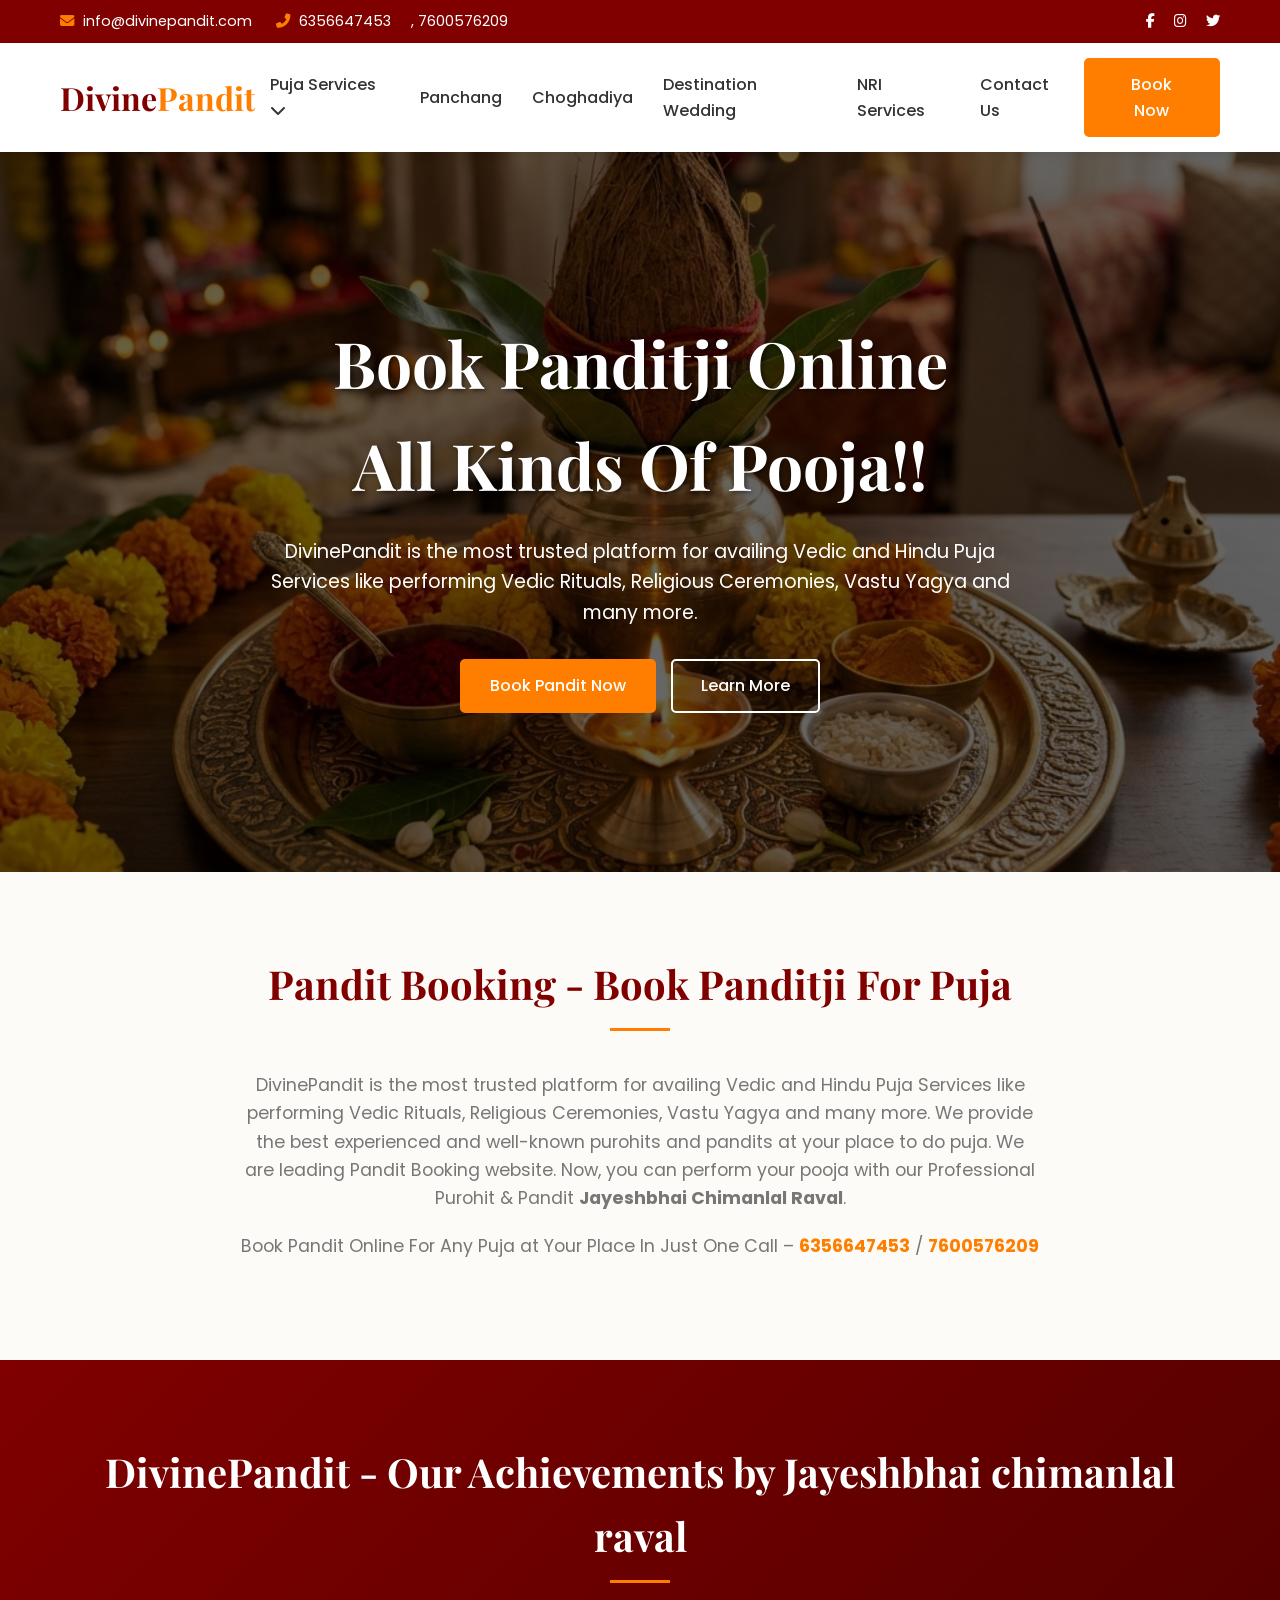
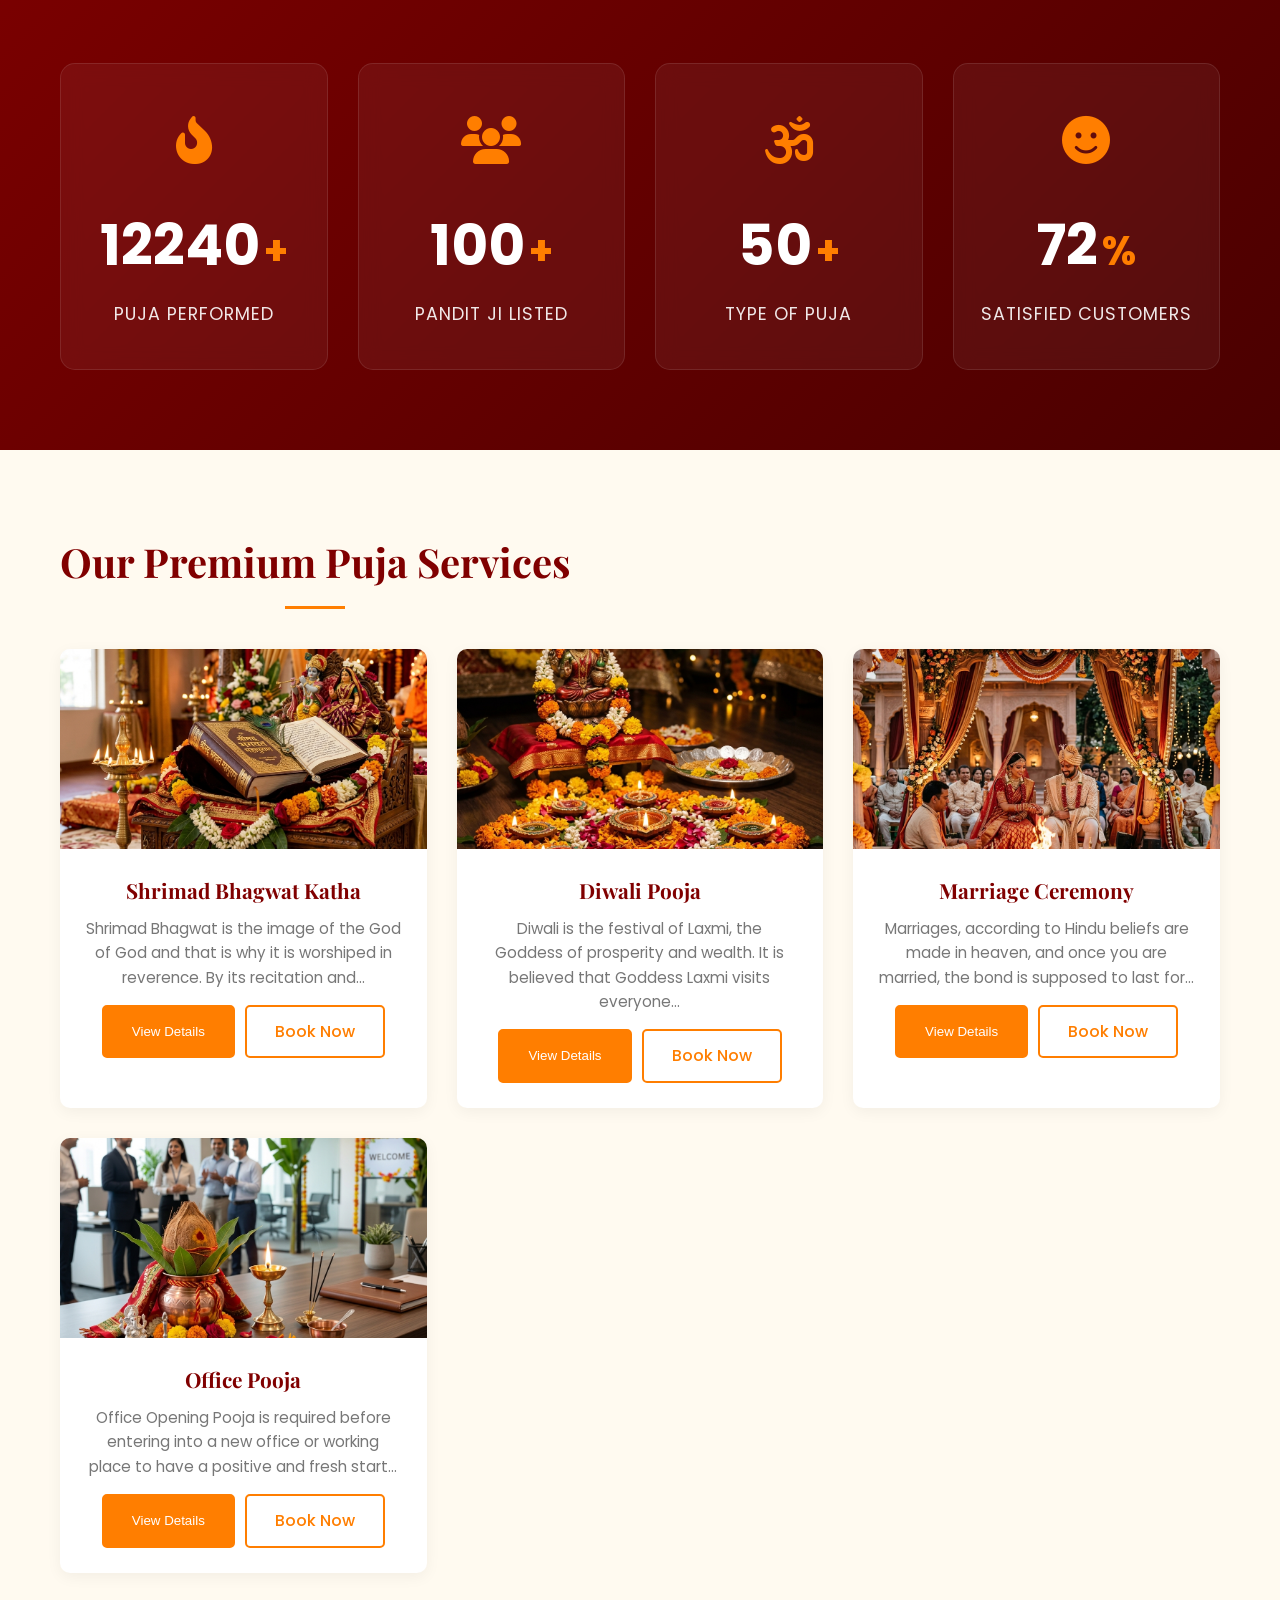
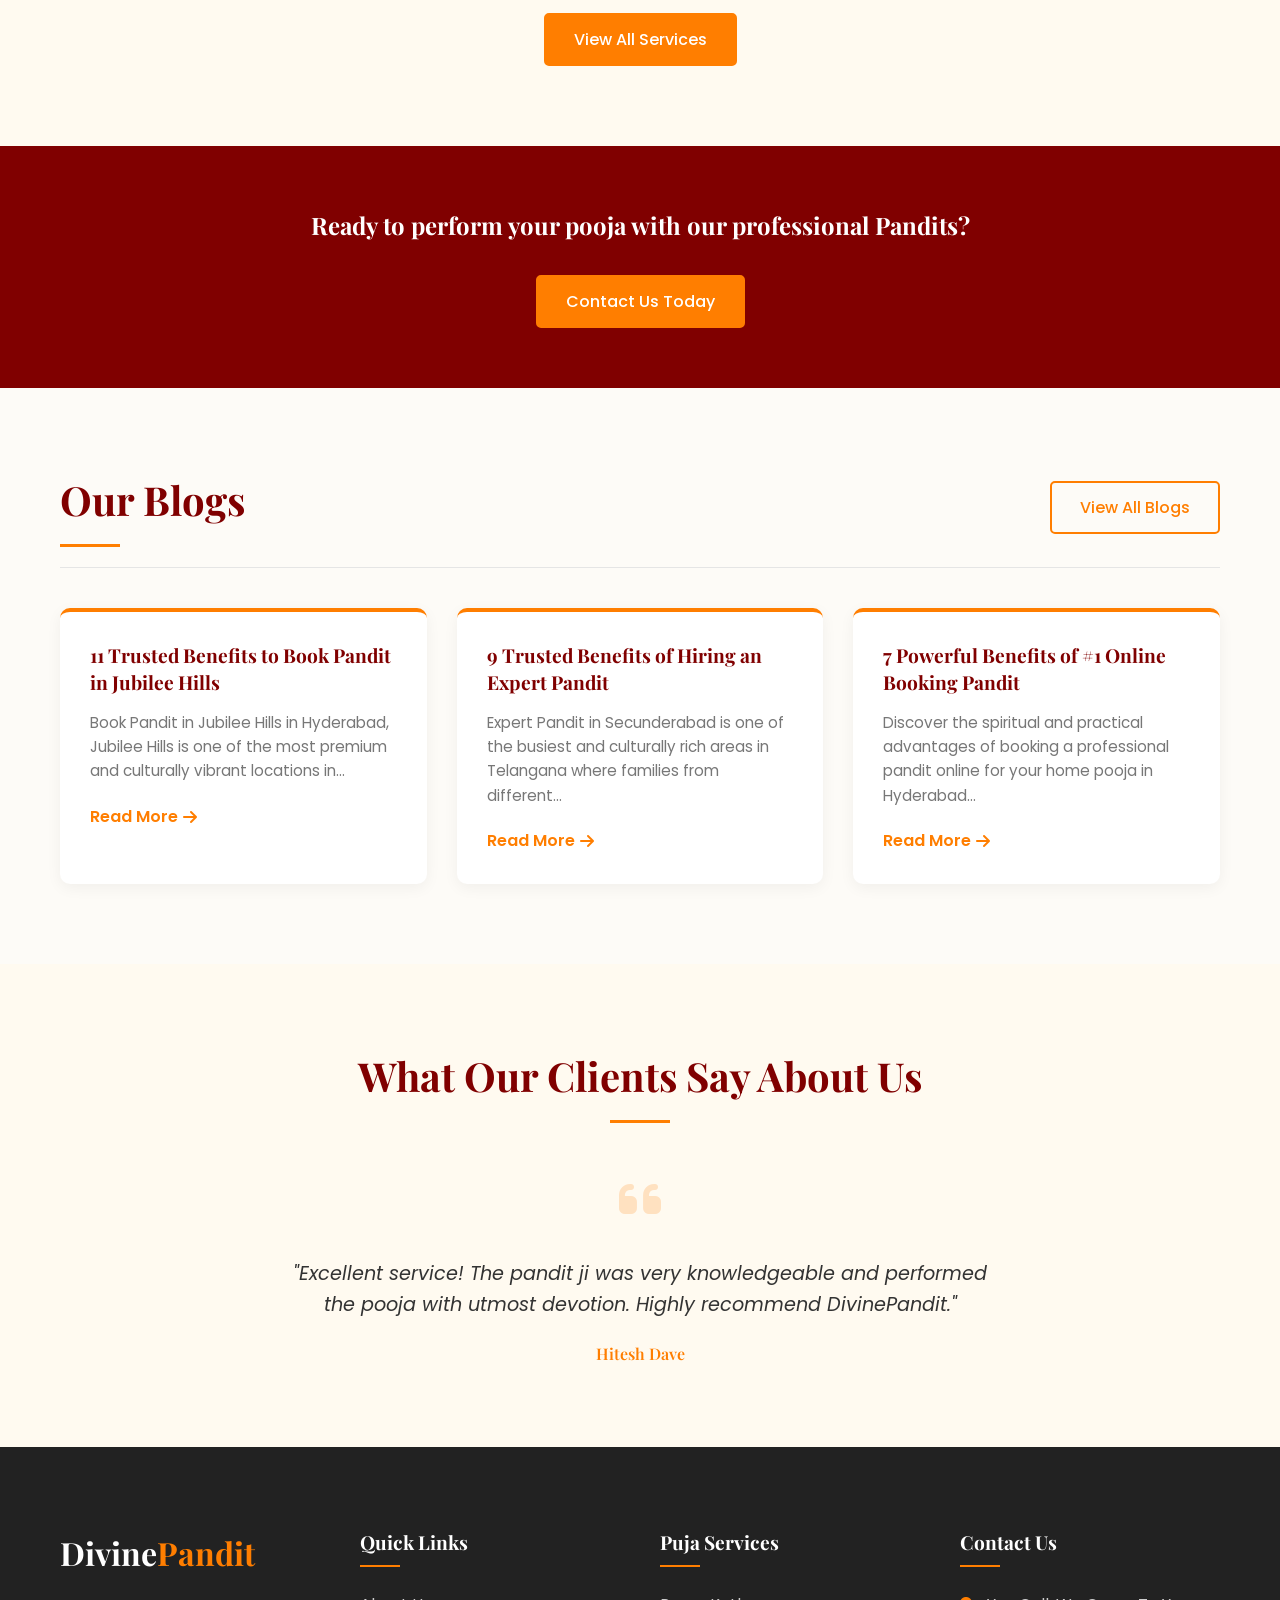
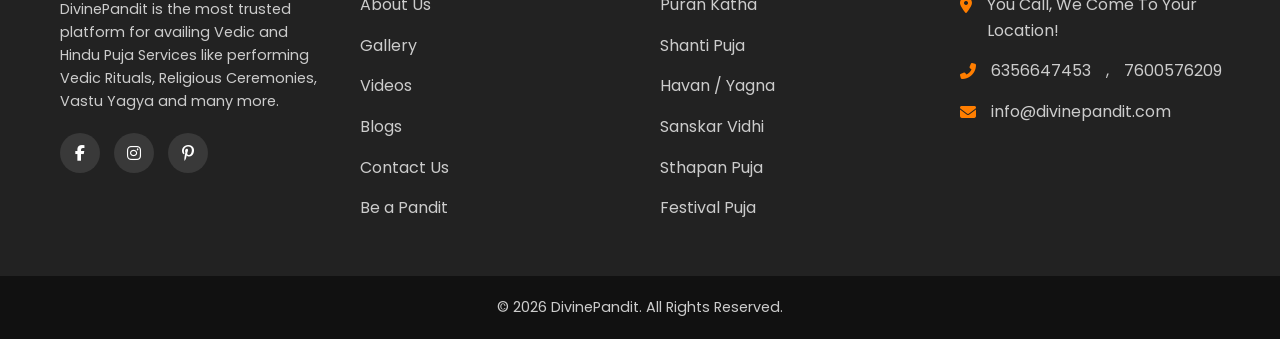
==== commit 29ab6583: "Fix mobile dropdown menu and submenu display" ====
--- a/index.html
+++ b/index.html
@@ -44,7 +44,7 @@
             <nav class="nav-links">
                 <ul>
                     <li class="dropdown">
-                        <a href="javascript:void(0)" onclick="openAllServicesModal()">Puja Services <i class="fas fa-chevron-down"></i></a>
+                        <a href="javascript:void(0)">Puja Services <i class="fas fa-chevron-down"></i></a>
                         <ul class="dropdown-menu">
                             <li class="dropdown-submenu">
                                 <a href="#">Puran Katha <i class="fas fa-chevron-right"></i></a>
--- a/style.css
+++ b/style.css
@@ -679,7 +679,8 @@
         padding-left: 20px;
         display: none;
     }
-    .dropdown.active .dropdown-menu {
+    .dropdown.active > .dropdown-menu,
+    .dropdown-submenu.active > .dropdown-menu {
         display: block;
     }
     .mobile-menu-btn {
